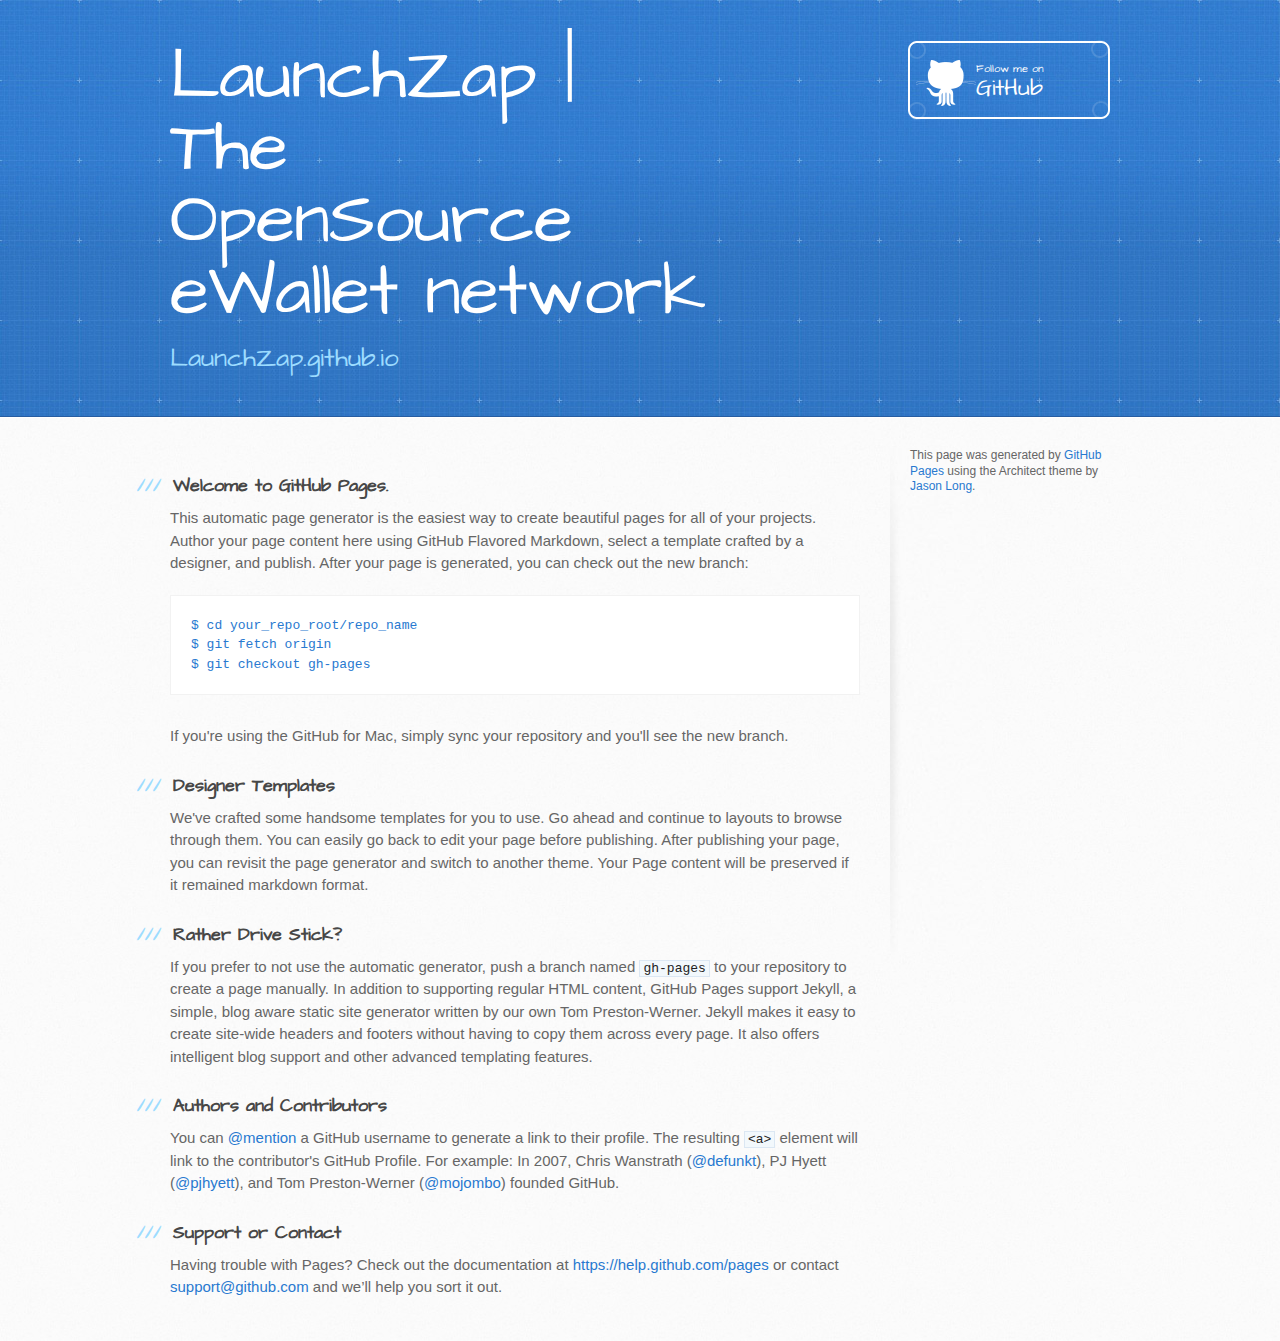
==== index.html @ 4474abd7 "Replace master branch with page content via GitHub" ====
<!DOCTYPE html>
<html>
  <head>
    <meta charset='utf-8'>
    <meta http-equiv="X-UA-Compatible" content="chrome=1">
    <meta name="viewport" content="width=device-width, initial-scale=1, maximum-scale=1">
    <link href='https://fonts.googleapis.com/css?family=Architects+Daughter' rel='stylesheet' type='text/css'>
    <link rel="stylesheet" type="text/css" href="stylesheets/stylesheet.css" media="screen">
    <link rel="stylesheet" type="text/css" href="stylesheets/pygment_trac.css" media="screen">
    <link rel="stylesheet" type="text/css" href="stylesheets/print.css" media="print">

    <!--[if lt IE 9]>
    <script src="//html5shiv.googlecode.com/svn/trunk/html5.js"></script>
    <![endif]-->

    <title>LaunchZap | The OpenSource eWallet network by LaunchZap</title>
  </head>

  <body>
    <header>
      <div class="inner">
        <h1>LaunchZap | The OpenSource eWallet network</h1>
        <h2>LaunchZap.github.io</h2>
        <a href="https://github.com/LaunchZap" class="button"><small>Follow me on</small> GitHub</a>
      </div>
    </header>

    <div id="content-wrapper">
      <div class="inner clearfix">
        <section id="main-content">
          <h3>
<a id="welcome-to-github-pages" class="anchor" href="#welcome-to-github-pages" aria-hidden="true"><span class="octicon octicon-link"></span></a>Welcome to GitHub Pages.</h3>

<p>This automatic page generator is the easiest way to create beautiful pages for all of your projects. Author your page content here using GitHub Flavored Markdown, select a template crafted by a designer, and publish. After your page is generated, you can check out the new branch:</p>

<pre><code>$ cd your_repo_root/repo_name
$ git fetch origin
$ git checkout gh-pages
</code></pre>

<p>If you're using the GitHub for Mac, simply sync your repository and you'll see the new branch.</p>

<h3>
<a id="designer-templates" class="anchor" href="#designer-templates" aria-hidden="true"><span class="octicon octicon-link"></span></a>Designer Templates</h3>

<p>We've crafted some handsome templates for you to use. Go ahead and continue to layouts to browse through them. You can easily go back to edit your page before publishing. After publishing your page, you can revisit the page generator and switch to another theme. Your Page content will be preserved if it remained markdown format.</p>

<h3>
<a id="rather-drive-stick" class="anchor" href="#rather-drive-stick" aria-hidden="true"><span class="octicon octicon-link"></span></a>Rather Drive Stick?</h3>

<p>If you prefer to not use the automatic generator, push a branch named <code>gh-pages</code> to your repository to create a page manually. In addition to supporting regular HTML content, GitHub Pages support Jekyll, a simple, blog aware static site generator written by our own Tom Preston-Werner. Jekyll makes it easy to create site-wide headers and footers without having to copy them across every page. It also offers intelligent blog support and other advanced templating features.</p>

<h3>
<a id="authors-and-contributors" class="anchor" href="#authors-and-contributors" aria-hidden="true"><span class="octicon octicon-link"></span></a>Authors and Contributors</h3>

<p>You can <a href="https://github.com/blog/821" class="user-mention">@mention</a> a GitHub username to generate a link to their profile. The resulting <code>&lt;a&gt;</code> element will link to the contributor's GitHub Profile. For example: In 2007, Chris Wanstrath (<a href="https://github.com/defunkt" class="user-mention">@defunkt</a>), PJ Hyett (<a href="https://github.com/pjhyett" class="user-mention">@pjhyett</a>), and Tom Preston-Werner (<a href="https://github.com/mojombo" class="user-mention">@mojombo</a>) founded GitHub.</p>

<h3>
<a id="support-or-contact" class="anchor" href="#support-or-contact" aria-hidden="true"><span class="octicon octicon-link"></span></a>Support or Contact</h3>

<p>Having trouble with Pages? Check out the documentation at <a href="https://help.github.com/pages">https://help.github.com/pages</a> or contact <a href="mailto:support@github.com">support@github.com</a> and we’ll help you sort it out.</p>
        </section>

        <aside id="sidebar">


          <p>This page was generated by <a href="https://pages.github.com">GitHub Pages</a> using the Architect theme by <a href="https://twitter.com/jasonlong">Jason Long</a>.</p>
        </aside>
      </div>
    </div>

  
  </body>
</html>
---- stylesheets/stylesheet.css ----
/*! normalize.css v3.0.2 | MIT License | git.io/normalize */

/**
 * 1. Set default font family to sans-serif.
 * 2. Prevent iOS text size adjust after orientation change, without disabling
 *    user zoom.
 */

html {
  font-family: sans-serif; /* 1 */
  -webkit-text-size-adjust: 100%; /* 2 */
  -ms-text-size-adjust: 100%; /* 2 */
}

/**
 * Remove default margin.
 */

body {
  margin: 0;
}

/* HTML5 display definitions
   ========================================================================== */

/**
 * Correct `block` display not defined for any HTML5 element in IE 8/9.
 * Correct `block` display not defined for `details` or `summary` in IE 10/11
 * and Firefox.
 * Correct `block` display not defined for `main` in IE 11.
 */

article,
aside,
details,
figcaption,
figure,
footer,
header,
hgroup,
main,
menu,
nav,
section,
summary {
  display: block;
}

/**
 * 1. Correct `inline-block` display not defined in IE 8/9.
 * 2. Normalize vertical alignment of `progress` in Chrome, Firefox, and Opera.
 */

audio,
canvas,
progress,
video {
  display: inline-block; /* 1 */
  vertical-align: baseline; /* 2 */
}

/**
 * Prevent modern browsers from displaying `audio` without controls.
 * Remove excess height in iOS 5 devices.
 */

audio:not([controls]) {
  display: none;
  height: 0;
}

/**
 * Address `[hidden]` styling not present in IE 8/9/10.
 * Hide the `template` element in IE 8/9/11, Safari, and Firefox < 22.
 */

[hidden],
template {
  display: none;
}

/* Links
   ========================================================================== */

/**
 * Remove the gray background color from active links in IE 10.
 */

a {
  background-color: transparent;
}

/**
 * Improve readability when focused and also mouse hovered in all browsers.
 */

a:active,
a:hover {
  outline: 0;
}

/* Text-level semantics
   ========================================================================== */

/**
 * Address styling not present in IE 8/9/10/11, Safari, and Chrome.
 */

abbr[title] {
  border-bottom: 1px dotted;
}

/**
 * Address style set to `bolder` in Firefox 4+, Safari, and Chrome.
 */

b,
strong {
  font-weight: bold;
}

/**
 * Address styling not present in Safari and Chrome.
 */

dfn {
  font-style: italic;
}

/**
 * Address variable `h1` font-size and margin within `section` and `article`
 * contexts in Firefox 4+, Safari, and Chrome.
 */

h1 {
  margin: 0.67em 0;
  font-size: 2em;
}

/**
 * Address styling not present in IE 8/9.
 */

mark {
  color: #000;
  background: #ff0;
}

/**
 * Address inconsistent and variable font size in all browsers.
 */

small {
  font-size: 80%;
}

/**
 * Prevent `sub` and `sup` affecting `line-height` in all browsers.
 */

sub,
sup {
  position: relative;
  font-size: 75%;
  line-height: 0;
  vertical-align: baseline;
}

sup {
  top: -0.5em;
}

sub {
  bottom: -0.25em;
}

/* Embedded content
   ========================================================================== */

/**
 * Remove border when inside `a` element in IE 8/9/10.
 */

img {
  border: 0;
}

/**
 * Correct overflow not hidden in IE 9/10/11.
 */

svg:not(:root) {
  overflow: hidden;
}

/* Grouping content
   ========================================================================== */

/**
 * Address margin not present in IE 8/9 and Safari.
 */

figure {
  margin: 1em 40px;
}

/**
 * Address differences between Firefox and other browsers.
 */

hr {
  height: 0;
  -moz-box-sizing: content-box;
  box-sizing: content-box;
}

/**
 * Contain overflow in all browsers.
 */

pre {
  overflow: auto;
}

/**
 * Address odd `em`-unit font size rendering in all browsers.
 */

code,
kbd,
pre,
samp {
  font-family: monospace, monospace;
  font-size: 1em;
}

/* Forms
   ========================================================================== */

/**
 * Known limitation: by default, Chrome and Safari on OS X allow very limited
 * styling of `select`, unless a `border` property is set.
 */

/**
 * 1. Correct color not being inherited.
 *    Known issue: affects color of disabled elements.
 * 2. Correct font properties not being inherited.
 * 3. Address margins set differently in Firefox 4+, Safari, and Chrome.
 */

button,
input,
optgroup,
select,
textarea {
  margin: 0; /* 3 */
  font: inherit; /* 2 */
  color: inherit; /* 1 */
}

/**
 * Address `overflow` set to `hidden` in IE 8/9/10/11.
 */

button {
  overflow: visible;
}

/**
 * Address inconsistent `text-transform` inheritance for `button` and `select`.
 * All other form control elements do not inherit `text-transform` values.
 * Correct `button` style inheritance in Firefox, IE 8/9/10/11, and Opera.
 * Correct `select` style inheritance in Firefox.
 */

button,
select {
  text-transform: none;
}

/**
 * 1. Avoid the WebKit bug in Android 4.0.* where (2) destroys native `audio`
 *    and `video` controls.
 * 2. Correct inability to style clickable `input` types in iOS.
 * 3. Improve usability and consistency of cursor style between image-type
 *    `input` and others.
 */

button,
html input[type="button"], /* 1 */
input[type="reset"],
input[type="submit"] {
  -webkit-appearance: button; /* 2 */
  cursor: pointer; /* 3 */
}

/**
 * Re-set default cursor for disabled elements.
 */

button[disabled],
html input[disabled] {
  cursor: default;
}

/**
 * Remove inner padding and border in Firefox 4+.
 */

button::-moz-focus-inner,
input::-moz-focus-inner {
  padding: 0;
  border: 0;
}

/**
 * Address Firefox 4+ setting `line-height` on `input` using `!important` in
 * the UA stylesheet.
 */

input {
  line-height: normal;
}

/**
 * It's recommended that you don't attempt to style these elements.
 * Firefox's implementation doesn't respect box-sizing, padding, or width.
 *
 * 1. Address box sizing set to `content-box` in IE 8/9/10.
 * 2. Remove excess padding in IE 8/9/10.
 */

input[type="checkbox"],
input[type="radio"] {
  box-sizing: border-box; /* 1 */
  padding: 0; /* 2 */
}

/**
 * Fix the cursor style for Chrome's increment/decrement buttons. For certain
 * `font-size` values of the `input`, it causes the cursor style of the
 * decrement button to change from `default` to `text`.
 */

input[type="number"]::-webkit-inner-spin-button,
input[type="number"]::-webkit-outer-spin-button {
  height: auto;
}

/**
 * 1. Address `appearance` set to `searchfield` in Safari and Chrome.
 * 2. Address `box-sizing` set to `border-box` in Safari and Chrome
 *    (include `-moz` to future-proof).
 */

input[type="search"] {
  -webkit-box-sizing: content-box; /* 2 */
  -moz-box-sizing: content-box;
  box-sizing: content-box;
  -webkit-appearance: textfield; /* 1 */
}

/**
 * Remove inner padding and search cancel button in Safari and Chrome on OS X.
 * Safari (but not Chrome) clips the cancel button when the search input has
 * padding (and `textfield` appearance).
 */

input[type="search"]::-webkit-search-cancel-button,
input[type="search"]::-webkit-search-decoration {
  -webkit-appearance: none;
}

/**
 * Define consistent border, margin, and padding.
 */

fieldset {
  padding: 0.35em 0.625em 0.75em;
  margin: 0 2px;
  border: 1px solid #c0c0c0;
}

/**
 * 1. Correct `color` not being inherited in IE 8/9/10/11.
 * 2. Remove padding so people aren't caught out if they zero out fieldsets.
 */

legend {
  padding: 0; /* 2 */
  border: 0; /* 1 */
}

/**
 * Remove default vertical scrollbar in IE 8/9/10/11.
 */

textarea {
  overflow: auto;
}

/**
 * Don't inherit the `font-weight` (applied by a rule above).
 * NOTE: the default cannot safely be changed in Chrome and Safari on OS X.
 */

optgroup {
  font-weight: bold;
}

/* Tables
   ========================================================================== */

/**
 * Remove most spacing between table cells.
 */

table {
  border-spacing: 0;
  border-collapse: collapse;
}

td,
th {
  padding: 0;
}

/* LAYOUT STYLES */
body {
  font-family: 'Helvetica Neue', Helvetica, Arial, serif;
  font-size: 15px;
  font-weight: 400;
  line-height: 1.5;
  color: #666;
  background: #fafafa url(../images/body-bg.jpg) 0 0 repeat;
}

p {
  margin-top: 0;
}

a {
  color: #2879d0;
}
a:hover {
  color: #2268b2;
}

header {
  padding-top: 40px;
  padding-bottom: 40px;
  font-family: 'Architects Daughter', 'Helvetica Neue', Helvetica, Arial, serif;
  background: #2e7bcf url(../images/header-bg.jpg) 0 0 repeat-x;
  border-bottom: solid 1px #275da1;
}

header h1 {
  width: 540px;
  margin-top: 0;
  margin-bottom: 0.2em;
  font-size: 72px;
  font-weight: normal;
  line-height: 1;
  color: #fff;
  letter-spacing: -1px;
}

header h2 {
  width: 540px;
  margin-top: 0;
  margin-bottom: 0;
  font-size: 26px;
  font-weight: normal;
  line-height: 1.3;
  color: #9ddcff;
  letter-spacing: 0;
}

.inner {
  position: relative;
  width: 940px;
  margin: 0 auto;
}

#content-wrapper {
  padding-top: 30px;
  border-top: solid 1px #fff;
}

#main-content {
  float: left;
  width: 690px;
}

#main-content img {
  max-width: 100%;
}

aside#sidebar {
  float: right;
  width: 200px;
  min-height: 504px;
  padding-left: 20px;
  font-size: 12px;
  line-height: 1.3;
  background: transparent url(../images/sidebar-bg.jpg) 0 0 no-repeat;
}

aside#sidebar p.repo-owner,
aside#sidebar p.repo-owner a {
  font-weight: bold;
}

#downloads {
  margin-bottom: 40px;
}

a.button {
  width: 134px;
  height: 58px;
  padding-top: 22px;
  padding-left: 68px;
  font-family: 'Architects Daughter', 'Helvetica Neue', Helvetica, Arial, serif;
  font-size: 23px;
  line-height: 1.2;
  color: #fff;
}
a.button small {
  display: block;
  font-size: 11px;
}
header a.button {
  position: absolute;
  top: 0;
  right: 0;
  background: transparent url(../images/github-button.png) 0 0 no-repeat;
}
aside a.button {
  display: block;
  width: 138px;
  padding-left: 64px;
  margin-bottom: 20px;
  font-size: 21px;
  background: transparent url(../images/download-button.png) 0 0 no-repeat;
}

code, pre {
  margin-bottom: 30px;
  font-family: Monaco, "Bitstream Vera Sans Mono", "Lucida Console", Terminal, monospace;
  font-size: 13px;
  color: #222;
}

code {
  padding: 0 3px;
  background-color: #f2f8fc;
  border: solid 1px #dbe7f3;
}

pre {
  padding: 20px;
  overflow: auto;
  text-shadow: none;
  background: #fff;
  border: solid 1px #f2f2f2;
}
pre code {
  padding: 0;
  color: #2879d0;
  background-color: #fff;
  border: none;
}

ul, ol, dl {
  margin-bottom: 20px;
}


/* COMMON STYLES */

hr {
  height: 0;
  margin-top: 1em;
  margin-bottom: 1em;
  border: 0;
  border-top: solid 1px #ddd;
}

table {
  width: 100%;
  border: 1px solid #ebebeb;
}

th {
  font-weight: 500;
}

td {
  font-weight: 300;
  text-align: center;
  border: 1px solid #ebebeb;
}

form {
  padding: 20px;
  background: #f2f2f2;

}


/* GENERAL ELEMENT TYPE STYLES */

#main-content h1 {
  margin-top: 0;
  margin-bottom: 0;
  font-family: 'Architects Daughter', 'Helvetica Neue', Helvetica, Arial, serif;
  font-size: 2.8em;
  font-weight: normal;
  color: #474747;
  text-indent: 6px;
  letter-spacing: -1px;
}

#main-content h1:before {
  padding-right: 0.3em;
  margin-left: -0.9em;
  color: #9ddcff;
  content: "/";
}

#main-content h2 {
  margin-bottom: 8px;
  font-family: 'Architects Daughter', 'Helvetica Neue', Helvetica, Arial, serif;
  font-size: 22px;
  font-weight: bold;
  color: #474747;
  text-indent: 4px;
}
#main-content h2:before {
  padding-right: 0.3em;
  margin-left: -1.5em;
  content: "//";
  color: #9ddcff;
}

#main-content h3 {
  margin-top: 24px;
  margin-bottom: 8px;
  font-family: 'Architects Daughter', 'Helvetica Neue', Helvetica, Arial, serif;
  font-size: 18px;
  font-weight: bold;
  color: #474747;
  text-indent: 3px;
}

#main-content h3:before {
  padding-right: 0.3em;
  margin-left: -2em;
  content: "///";
  color: #9ddcff;
}

#main-content h4 {
  margin-bottom: 8px;
  font-family: 'Architects Daughter', 'Helvetica Neue', Helvetica, Arial, serif;
  font-size: 15px;
  font-weight: bold;
  color: #474747;
  text-indent: 3px;
}

h4:before {
  padding-right: 0.3em;
  margin-left: -2.8em;
  content: "////";
  color: #9ddcff;
}

#main-content h5 {
  margin-bottom: 8px;
  font-family: 'Architects Daughter', 'Helvetica Neue', Helvetica, Arial, serif;
  font-size: 14px;
  color: #474747;
  text-indent: 3px;
}
h5:before {
  padding-right: 0.3em;
  margin-left: -3.2em;
  content: "/////";
  color: #9ddcff;
}

#main-content h6 {
  margin-bottom: 8px;
  font-family: 'Architects Daughter', 'Helvetica Neue', Helvetica, Arial, serif;
  font-size: .8em;
  color: #474747;
  text-indent: 3px;
}
h6:before {
  padding-right: 0.3em;
  margin-left: -3.7em;
  content: "//////";
  color: #9ddcff;
}

p {
  margin-bottom: 20px;
}

a {
  text-decoration: none;
}

p a {
  font-weight: 400;
}

blockquote {
  padding: 0 0 0 30px;
  margin-bottom: 20px;
  font-size: 1.6em;
  border-left: 10px solid #e9e9e9;
}

ul {
  list-style-position: inside;
  list-style: disc;
  padding-left: 20px;
}

ol {
  list-style-position: inside;
  list-style: decimal;
  padding-left: 3px;
}

dl dd {
  font-style: italic;
  font-weight: 100;
}

footer {
  padding-top: 20px;
  padding-bottom: 30px;
  margin-top: 40px;
  font-size: 13px;
  color: #aaa;
  background: transparent url('../images/hr.png') 0 0 no-repeat;
}

footer a {
  color: #666;
}
footer a:hover {
  color: #444;
}

/* MISC */
.clearfix:after {
  display: block;
  height: 0;
  clear: both;
  visibility: hidden;
  content: '.';
}

.clearfix {display: inline-block;}
* html .clearfix {height: 1%;}
.clearfix {display: block;}

/* #Media Queries
================================================== */

/* Smaller than standard 960 (devices and browsers) */
@media only screen and (max-width: 959px) { }

/* Tablet Portrait size to standard 960 (devices and browsers) */
@media only screen and (min-width: 768px) and (max-width: 959px) {
  .inner {
    width: 740px;
  }
  header h1, header h2 {
    width: 340px;
  }
  header h1 {
    font-size: 60px;
  }
  header h2 {
    font-size: 30px;
  }
  #main-content {
    width: 490px;
  }
  #main-content h1:before,
  #main-content h2:before,
  #main-content h3:before,
  #main-content h4:before,
  #main-content h5:before,
  #main-content h6:before {
    padding-right: 0;
    margin-left: 0;
    content: none;
  }
}

/* All Mobile Sizes (devices and browser) */
@media only screen and (max-width: 767px) {
  .inner {
    width: 93%;
  }
  header {
    padding: 20px 0;
  }
  header .inner {
    position: relative;
  }
  header h1, header h2 {
    width: 100%;
  }
  header h1 {
    font-size: 48px;
  }
  header h2 {
    font-size: 24px;
  }
  header a.button {
    position: relative;
    display: inline-block;
    width: auto;
    height: auto;
    padding: 5px 10px;
    margin-top: 15px;
    font-size: 13px;
    line-height: 1;
    color: #2879d0;
    text-align: center;
    background-color: #9ddcff;
    background-image: none;
    border-radius: 5px;
    -moz-border-radius: 5px;
    -webkit-border-radius: 5px;
  }
  header a.button small {
    display: inline;
    font-size: 13px;
  }
  #main-content,
  aside#sidebar {
    float: none;
    width: 100% ! important;
  }
  aside#sidebar {
    min-height: 0;
    padding: 20px 0;
    margin-top: 20px;
    background-image: none;
    border-top: solid 1px #ddd;
  }
  aside#sidebar a.button {
    display: none;
  }
  #main-content h1:before,
  #main-content h2:before,
  #main-content h3:before,
  #main-content h4:before,
  #main-content h5:before,
  #main-content h6:before {
    padding-right: 0;
    margin-left: 0;
    content: none;
  }
}

/* Mobile Landscape Size to Tablet Portrait (devices and browsers) */
@media only screen and (min-width: 480px) and (max-width: 767px) { }

/* Mobile Portrait Size to Mobile Landscape Size (devices and browsers) */
@media only screen and (max-width: 479px) { }
---- stylesheets/pygment_trac.css ----
.highlight  { background: #ffffff; }
.highlight .c { color: #999988; font-style: italic } /* Comment */
.highlight .err { color: #a61717; background-color: #e3d2d2 } /* Error */
.highlight .k { font-weight: bold } /* Keyword */
.highlight .o { font-weight: bold } /* Operator */
.highlight .cm { color: #999988; font-style: italic } /* Comment.Multiline */
.highlight .cp { color: #999999; font-weight: bold } /* Comment.Preproc */
.highlight .c1 { color: #999988; font-style: italic } /* Comment.Single */
.highlight .cs { color: #999999; font-weight: bold; font-style: italic } /* Comment.Special */
.highlight .gd { color: #000000; background-color: #ffdddd } /* Generic.Deleted */
.highlight .gd .x { color: #000000; background-color: #ffaaaa } /* Generic.Deleted.Specific */
.highlight .ge { font-style: italic } /* Generic.Emph */
.highlight .gr { color: #aa0000 } /* Generic.Error */
.highlight .gh { color: #999999 } /* Generic.Heading */
.highlight .gi { color: #000000; background-color: #ddffdd } /* Generic.Inserted */
.highlight .gi .x { color: #000000; background-color: #aaffaa } /* Generic.Inserted.Specific */
.highlight .go { color: #888888 } /* Generic.Output */
.highlight .gp { color: #555555 } /* Generic.Prompt */
.highlight .gs { font-weight: bold } /* Generic.Strong */
.highlight .gu { color: #800080; font-weight: bold; } /* Generic.Subheading */
.highlight .gt { color: #aa0000 } /* Generic.Traceback */
.highlight .kc { font-weight: bold } /* Keyword.Constant */
.highlight .kd { font-weight: bold } /* Keyword.Declaration */
.highlight .kn { font-weight: bold } /* Keyword.Namespace */
.highlight .kp { font-weight: bold } /* Keyword.Pseudo */
.highlight .kr { font-weight: bold } /* Keyword.Reserved */
.highlight .kt { color: #445588; font-weight: bold } /* Keyword.Type */
.highlight .m { color: #009999 } /* Literal.Number */
.highlight .s { color: #d14 } /* Literal.String */
.highlight .na { color: #008080 } /* Name.Attribute */
.highlight .nb { color: #0086B3 } /* Name.Builtin */
.highlight .nc { color: #445588; font-weight: bold } /* Name.Class */
.highlight .no { color: #008080 } /* Name.Constant */
.highlight .ni { color: #800080 } /* Name.Entity */
.highlight .ne { color: #990000; font-weight: bold } /* Name.Exception */
.highlight .nf { color: #990000; font-weight: bold } /* Name.Function */
.highlight .nn { color: #555555 } /* Name.Namespace */
.highlight .nt { color: #000080 } /* Name.Tag */
.highlight .nv { color: #008080 } /* Name.Variable */
.highlight .ow { font-weight: bold } /* Operator.Word */
.highlight .w { color: #bbbbbb } /* Text.Whitespace */
.highlight .mf { color: #009999 } /* Literal.Number.Float */
.highlight .mh { color: #009999 } /* Literal.Number.Hex */
.highlight .mi { color: #009999 } /* Literal.Number.Integer */
.highlight .mo { color: #009999 } /* Literal.Number.Oct */
.highlight .sb { color: #d14 } /* Literal.String.Backtick */
.highlight .sc { color: #d14 } /* Literal.String.Char */
.highlight .sd { color: #d14 } /* Literal.String.Doc */
.highlight .s2 { color: #d14 } /* Literal.String.Double */
.highlight .se { color: #d14 } /* Literal.String.Escape */
.highlight .sh { color: #d14 } /* Literal.String.Heredoc */
.highlight .si { color: #d14 } /* Literal.String.Interpol */
.highlight .sx { color: #d14 } /* Literal.String.Other */
.highlight .sr { color: #009926 } /* Literal.String.Regex */
.highlight .s1 { color: #d14 } /* Literal.String.Single */
.highlight .ss { color: #990073 } /* Literal.String.Symbol */
.highlight .bp { color: #999999 } /* Name.Builtin.Pseudo */
.highlight .vc { color: #008080 } /* Name.Variable.Class */
.highlight .vg { color: #008080 } /* Name.Variable.Global */
.highlight .vi { color: #008080 } /* Name.Variable.Instance */
.highlight .il { color: #009999 } /* Literal.Number.Integer.Long */

.type-csharp .highlight .k { color: #0000FF }
.type-csharp .highlight .kt { color: #0000FF }
.type-csharp .highlight .nf { color: #000000; font-weight: normal }
.type-csharp .highlight .nc { color: #2B91AF }
.type-csharp .highlight .nn { color: #000000 }
.type-csharp .highlight .s { color: #A31515 }
.type-csharp .highlight .sc { color: #A31515 }
---- stylesheets/print.css ----
html, body, div, span, applet, object, iframe,
h1, h2, h3, h4, h5, h6, p, blockquote, pre,
a, abbr, acronym, address, big, cite, code,
del, dfn, em, img, ins, kbd, q, s, samp,
small, strike, strong, sub, sup, tt, var,
b, u, i, center,
dl, dt, dd, ol, ul, li,
fieldset, form, label, legend,
table, caption, tbody, tfoot, thead, tr, th, td,
article, aside, canvas, details, embed,
figure, figcaption, footer, header, hgroup,
menu, nav, output, ruby, section, summary,
time, mark, audio, video {
  padding: 0;
  margin: 0;
  font: inherit;
  font-size: 100%;
  vertical-align: baseline;
  border: 0;
}
/* HTML5 display-role reset for older browsers */
article, aside, details, figcaption, figure,
footer, header, hgroup, menu, nav, section {
  display: block;
}
body {
  line-height: 1;
}
ol, ul {
  list-style: none;
}
blockquote, q {
  quotes: none;
}
blockquote:before, blockquote:after,
q:before, q:after {
  content: '';
  content: none;
}
table {
  border-spacing: 0;
  border-collapse: collapse;
}
body {
  font-family: 'Helvetica Neue', Helvetica, Arial, serif;
  font-size: 13px;
  line-height: 1.5;
  color: #000;
}

a {
  font-weight: bold;
  color: #d5000d;
}

header {
  padding-top: 35px;
  padding-bottom: 10px;
}

header h1 {
  font-size: 48px;
  font-weight: bold;
  line-height: 1.2;
  color: #303030;
  letter-spacing: -1px;
}

header h2 {
  font-size: 24px;
  font-weight: normal;
  line-height: 1.3;
  color: #aaa;
  letter-spacing: -1px;
}
#downloads {
  display: none;
}
#main_content {
  padding-top: 20px;
}

code, pre {
  margin-bottom: 30px;
  font-family: Monaco, "Bitstream Vera Sans Mono", "Lucida Console", Terminal;
  font-size: 12px;
  color: #222;
}

code {
  padding: 0 3px;
}

pre {
  padding: 20px;
  overflow: auto;
  border: solid 1px #ddd;
}
pre code {
  padding: 0;
}

ul, ol, dl {
  margin-bottom: 20px;
}


/* COMMON STYLES */

table {
  width: 100%;
  border: 1px solid #ebebeb;
}

th {
  font-weight: 500;
}

td {
  font-weight: 300;
  text-align: center;
  border: 1px solid #ebebeb;
}

form {
  padding: 20px;
  background: #f2f2f2;

}


/* GENERAL ELEMENT TYPE STYLES */

h1 {
  font-size: 2.8em;
}

h2 {
  margin-bottom: 8px;
  font-size: 22px;
  font-weight: bold;
  color: #303030;
}

h3 {
  margin-bottom: 8px;
  font-size: 18px;
  font-weight: bold;
  color: #d5000d;
}

h4 {
  font-size: 16px;
  font-weight: bold;
  color: #303030;
}

h5 {
  font-size: 1em;
  color: #303030;
}

h6 {
  font-size: .8em;
  color: #303030;
}

p {
  margin-bottom: 20px;
  font-weight: 300;
}

a {
  text-decoration: none;
}

p a {
  font-weight: 400;
}

blockquote {
  padding: 0 0 0 30px;
  margin-bottom: 20px;
  font-size: 1.6em;
  border-left: 10px solid #e9e9e9;
}

ul li {
  padding-left: 20px;
  list-style-position: inside;
  list-style: disc;
}

ol li {
  padding-left: 3px;
  list-style-position: inside;
  list-style: decimal;
}

dl dd {
  font-style: italic;
  font-weight: 100;
}

footer {
  padding-top: 20px;
  padding-bottom: 30px;
  margin-top: 40px;
  font-size: 13px;
  color: #aaa;
}

footer a {
  color: #666;
}

/* MISC */
.clearfix:after {
  display: block;
  height: 0;
  clear: both;
  visibility: hidden;
  content: '.';
}

.clearfix {display: inline-block;}
* html .clearfix {height: 1%;}
.clearfix {display: block;}
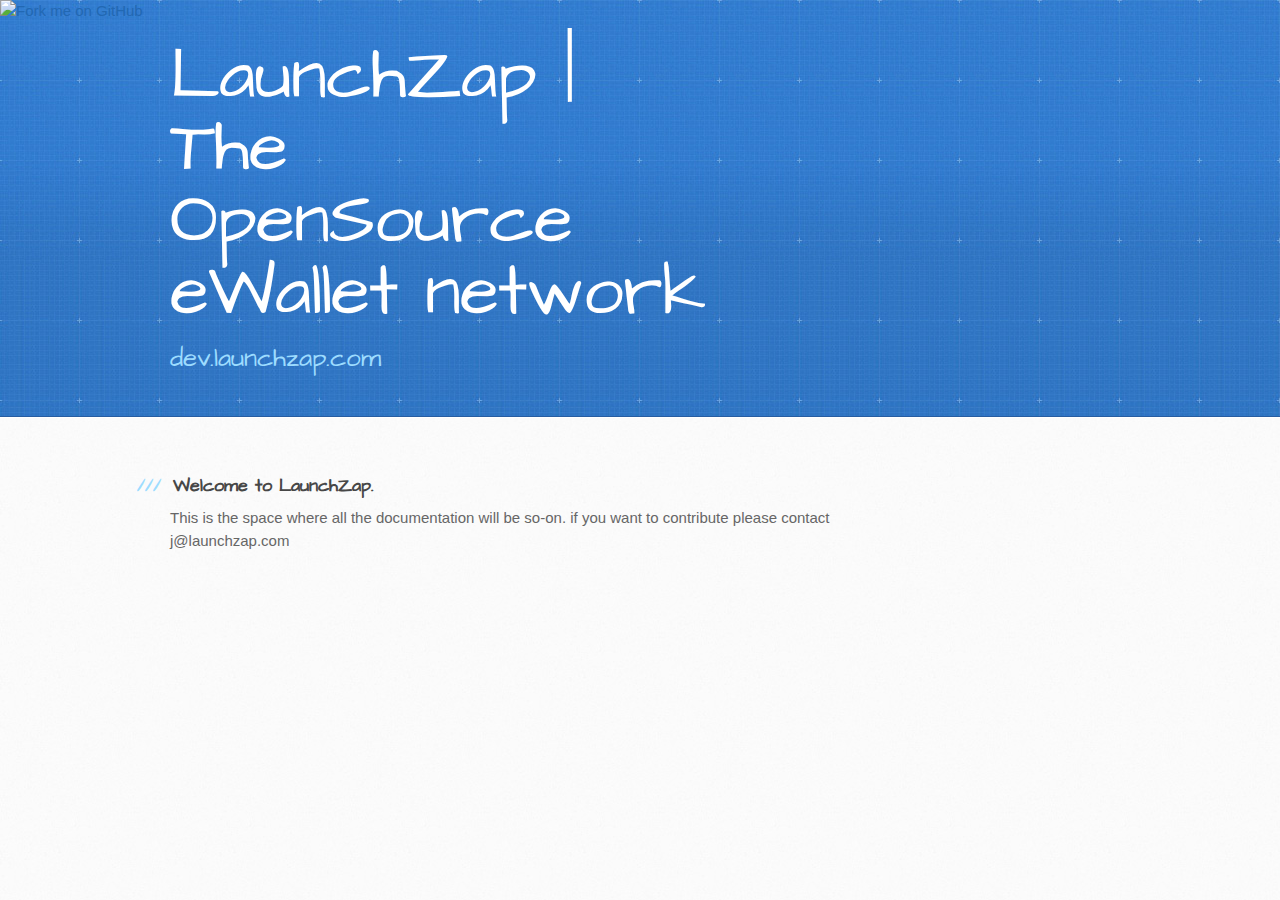
==== commit bf839ebf: "error wp-content." ====
--- a/index.html
+++ b/index.html
@@ -4,71 +4,46 @@
     <meta charset='utf-8'>
     <meta http-equiv="X-UA-Compatible" content="chrome=1">
     <meta name="viewport" content="width=device-width, initial-scale=1, maximum-scale=1">
+    <link href='./fonts/stylesheet.css' rel='stylesheet' type='text/css'>
     <link href='https://fonts.googleapis.com/css?family=Architects+Daughter' rel='stylesheet' type='text/css'>
     <link rel="stylesheet" type="text/css" href="stylesheets/stylesheet.css" media="screen">
     <link rel="stylesheet" type="text/css" href="stylesheets/pygment_trac.css" media="screen">
     <link rel="stylesheet" type="text/css" href="stylesheets/print.css" media="print">
-
+	<script type="text/javascript" href="//code.jquery.com/jquery-1.11.2.min.js"></script>
     <!--[if lt IE 9]>
     <script src="//html5shiv.googlecode.com/svn/trunk/html5.js"></script>
     <![endif]-->
 
-    <title>LaunchZap | The OpenSource eWallet network by LaunchZap</title>
-  </head>
+
+    <title>LaunchZap | the Opensource Electronic Wallet</title>
+</head>
 
   <body>
+  	<a href="https://github.com/launchzap"><img style="position: absolute; top: 0; left: 0; border: 0;" src="https://camo.githubusercontent.com/567c3a48d796e2fc06ea80409cc9dd82bf714434/68747470733a2f2f73332e616d617a6f6e6177732e636f6d2f6769746875622f726962626f6e732f666f726b6d655f6c6566745f6461726b626c75655f3132313632312e706e67" alt="Fork me on GitHub" data-canonical-src="https://s3.amazonaws.com/github/ribbons/forkme_left_darkblue_121621.png"></a>      </div>
     <header>
       <div class="inner">
-        <h1>LaunchZap | The OpenSource eWallet network</h1>
-        <h2>LaunchZap.github.io</h2>
-        <a href="https://github.com/LaunchZap" class="button"><small>Follow me on</small> GitHub</a>
-      </div>
+		<h1>LaunchZap | The OpenSource eWallet network</h1>
+        <h2>dev.launchzap.com</h2>
+		
     </header>
-
-    <div id="content-wrapper">
+	<LZGraph class="right" data-src="json/right-1.json"></LZGraph>
+	<LZGraph class="top" data-src="json/top-1.json"></LZGraph>
+	<div id="content-wrapper">
       <div class="inner clearfix">
         <section id="main-content">
           <h3>
-<a id="welcome-to-github-pages" class="anchor" href="#welcome-to-github-pages" aria-hidden="true"><span class="octicon octicon-link"></span></a>Welcome to GitHub Pages.</h3>
+	<a id="welcome-to-github-pages" class="anchor" href="#welcome-to-github-pages" aria-hidden="true"><span class="octicon octicon-link"></span></a>Welcome to LaunchZap.</h3>
 
-<p>This automatic page generator is the easiest way to create beautiful pages for all of your projects. Author your page content here using GitHub Flavored Markdown, select a template crafted by a designer, and publish. After your page is generated, you can check out the new branch:</p>
-
-<pre><code>$ cd your_repo_root/repo_name
-$ git fetch origin
-$ git checkout gh-pages
-</code></pre>
-
-<p>If you're using the GitHub for Mac, simply sync your repository and you'll see the new branch.</p>
-
-<h3>
-<a id="designer-templates" class="anchor" href="#designer-templates" aria-hidden="true"><span class="octicon octicon-link"></span></a>Designer Templates</h3>
-
-<p>We've crafted some handsome templates for you to use. Go ahead and continue to layouts to browse through them. You can easily go back to edit your page before publishing. After publishing your page, you can revisit the page generator and switch to another theme. Your Page content will be preserved if it remained markdown format.</p>
-
-<h3>
-<a id="rather-drive-stick" class="anchor" href="#rather-drive-stick" aria-hidden="true"><span class="octicon octicon-link"></span></a>Rather Drive Stick?</h3>
-
-<p>If you prefer to not use the automatic generator, push a branch named <code>gh-pages</code> to your repository to create a page manually. In addition to supporting regular HTML content, GitHub Pages support Jekyll, a simple, blog aware static site generator written by our own Tom Preston-Werner. Jekyll makes it easy to create site-wide headers and footers without having to copy them across every page. It also offers intelligent blog support and other advanced templating features.</p>
-
-<h3>
-<a id="authors-and-contributors" class="anchor" href="#authors-and-contributors" aria-hidden="true"><span class="octicon octicon-link"></span></a>Authors and Contributors</h3>
-
-<p>You can <a href="https://github.com/blog/821" class="user-mention">@mention</a> a GitHub username to generate a link to their profile. The resulting <code>&lt;a&gt;</code> element will link to the contributor's GitHub Profile. For example: In 2007, Chris Wanstrath (<a href="https://github.com/defunkt" class="user-mention">@defunkt</a>), PJ Hyett (<a href="https://github.com/pjhyett" class="user-mention">@pjhyett</a>), and Tom Preston-Werner (<a href="https://github.com/mojombo" class="user-mention">@mojombo</a>) founded GitHub.</p>
-
-<h3>
-<a id="support-or-contact" class="anchor" href="#support-or-contact" aria-hidden="true"><span class="octicon octicon-link"></span></a>Support or Contact</h3>
-
-<p>Having trouble with Pages? Check out the documentation at <a href="https://help.github.com/pages">https://help.github.com/pages</a> or contact <a href="mailto:support@github.com">support@github.com</a> and we’ll help you sort it out.</p>
-        </section>
-
-        <aside id="sidebar">
-
-
-          <p>This page was generated by <a href="https://pages.github.com">GitHub Pages</a> using the Architect theme by <a href="https://twitter.com/jasonlong">Jason Long</a>.</p>
-        </aside>
-      </div>
-    </div>
-
-  
+	<p>This is the space where all the documentation will be so-on. if you want to contribute please contact j@launchzap.com</p>
   </body>
+	<script type="text/javascript">
+	(function() {
+	    var lzp = document.createElement('script');
+	    lzp.type = 'text/javascript';
+	    lzp.async = true;
+	    lzp.src = '/javascripts/scripts-graph.php?v=4';
+	    var s = document.getElementsByTagName('script')[0];
+	    s.parentNode.insertBefore(lzp, s);
+	})();
+	</script>
 </html>
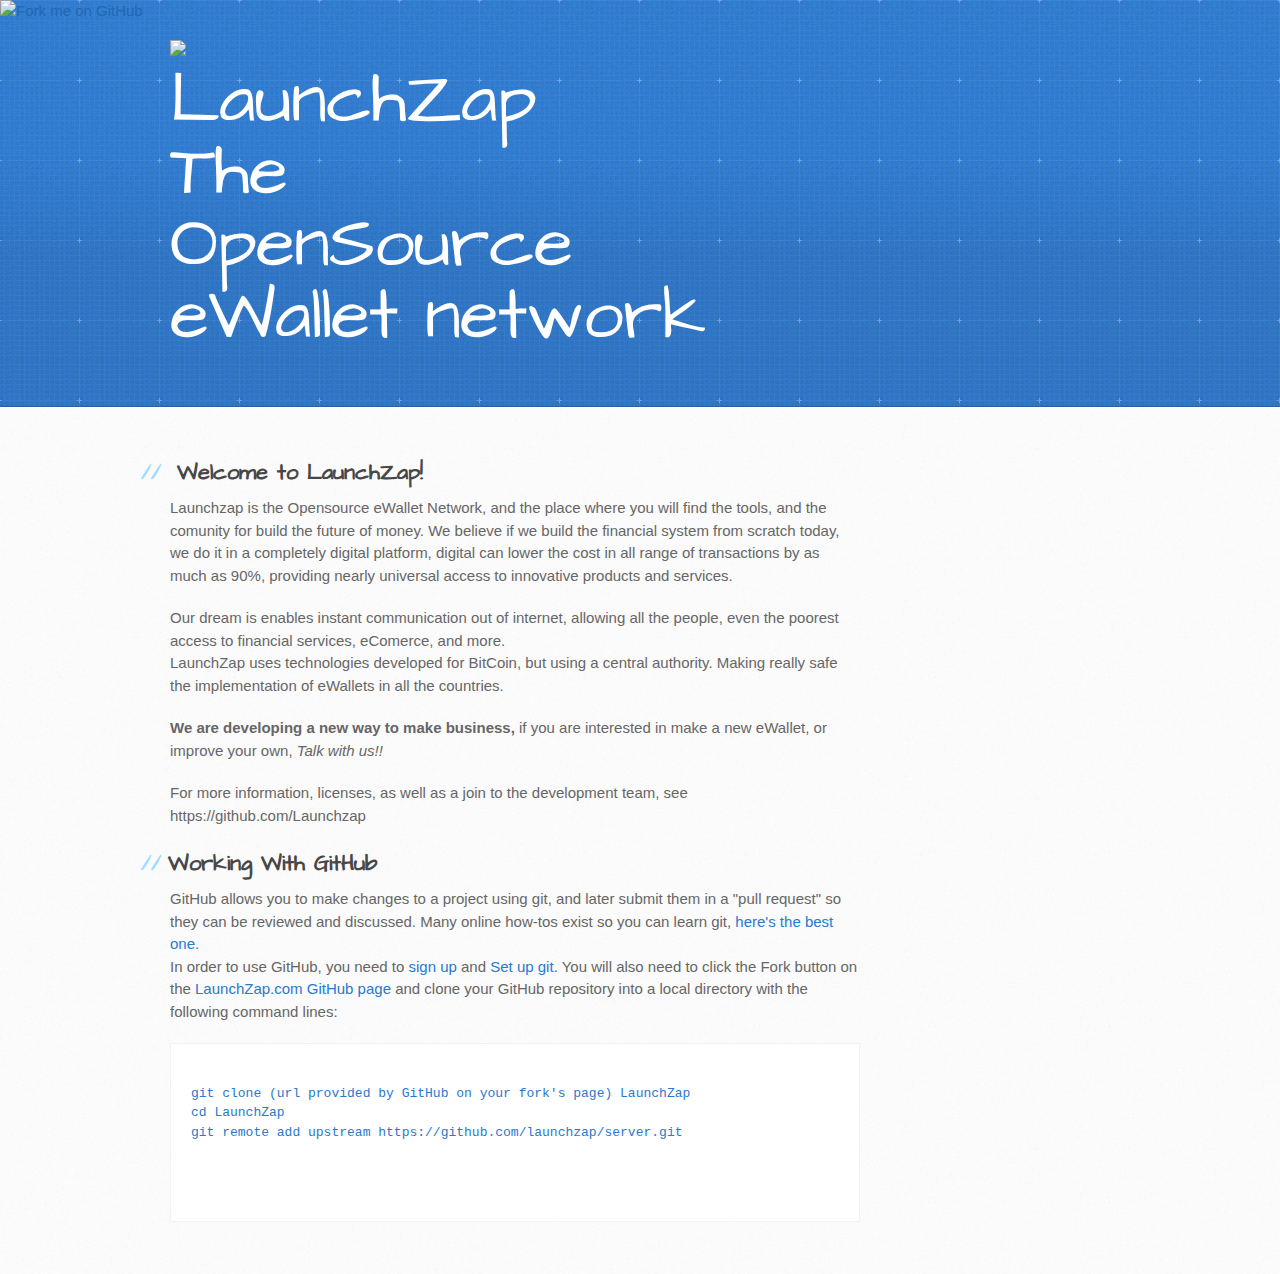
==== commit ef6cb2e0: "lzgraph troubles" ====
--- a/index.html
+++ b/index.html
@@ -9,7 +9,7 @@
     <link rel="stylesheet" type="text/css" href="stylesheets/stylesheet.css" media="screen">
     <link rel="stylesheet" type="text/css" href="stylesheets/pygment_trac.css" media="screen">
     <link rel="stylesheet" type="text/css" href="stylesheets/print.css" media="print">
-	<script type="text/javascript" href="//code.jquery.com/jquery-1.11.2.min.js"></script>
+	<script type="text/javascript" href="./javascripts/jquery-1.11.2.min.js"></script>
     <!--[if lt IE 9]>
     <script src="//html5shiv.googlecode.com/svn/trunk/html5.js"></script>
     <![endif]-->
@@ -18,30 +18,54 @@
     <title>LaunchZap | the Opensource Electronic Wallet</title>
 </head>
 
-  <body>
-  	<a href="https://github.com/launchzap"><img style="position: absolute; top: 0; left: 0; border: 0;" src="https://camo.githubusercontent.com/567c3a48d796e2fc06ea80409cc9dd82bf714434/68747470733a2f2f73332e616d617a6f6e6177732e636f6d2f6769746875622f726962626f6e732f666f726b6d655f6c6566745f6461726b626c75655f3132313632312e706e67" alt="Fork me on GitHub" data-canonical-src="https://s3.amazonaws.com/github/ribbons/forkme_left_darkblue_121621.png"></a>      </div>
-    <header>
+<body>
+  	<a href="https://github.com/launchzap"><img style="position: absolute; top: 0; left: 0; border: 0;" src="https://camo.githubusercontent.com/567c3a48d796e2fc06ea80409cc9dd82bf714434/68747470733a2f2f73332e616d617a6f6e6177732e636f6d2f6769746875622f726962626f6e732f666f726b6d655f6c6566745f6461726b626c75655f3132313632312e706e67" alt="Fork me on GitHub" data-canonical-src="https://s3.amazonaws.com/github/ribbons/forkme_left_darkblue_121621.png" id="ribbon"></a>
+  	<header>
       <div class="inner">
-		<h1>LaunchZap | The OpenSource eWallet network</h1>
-        <h2>dev.launchzap.com</h2>
-		
+		<img src="images/logo_lz.png">
+		<h1>LaunchZap<br>The OpenSource eWallet network</h1>
+        		
     </header>
-	<LZGraph class="right" data-src="json/right-1.json"></LZGraph>
-	<LZGraph class="top" data-src="json/top-1.json"></LZGraph>
+		<lzgraphics>	
+			<LZGraph class="right" data-src="/images/Interactive_Background/right-1.json"></LZGraph>
+			<LZGraph class="top" data-src="/images/Interactive_Background/top-1.json"></LZGraph>
+		</lzgraphics>
 	<div id="content-wrapper">
-      <div class="inner clearfix">
-        <section id="main-content">
-          <h3>
-	<a id="welcome-to-github-pages" class="anchor" href="#welcome-to-github-pages" aria-hidden="true"><span class="octicon octicon-link"></span></a>Welcome to LaunchZap.</h3>
+      	<div class="inner clearfix">
+       		<section id="main-content">
+          		<h2>
+					<a id="welcome-launchzap" class="anchor" href="#welcome-launchzap" aria-hidden="true">
+						<span class="octicon octicon-link"></span>
+					</a>
+					Welcome to LaunchZap!
+				</h2>
+				<p>Launchzap is the Opensource eWallet Network, and the place where you will find the tools, and the comunity for build the future of money. We believe if we build the financial system from scratch today, we do it in a completely digital platform, digital can lower the cost in all range of transactions by as much as 90%, providing nearly universal access to innovative products and services.</p>
+				<p>Our dream is enables instant communication out of internet, allowing all the people, even the poorest access to financial services, eComerce, and more.<br/>
+				LaunchZap uses technologies developed for BitCoin, but using a central authority. Making really safe the implementation of eWallets in all the countries.</p>
+				<p><strong>We are developing a new way to make business,</strong> if you are interested in make a new eWallet, or improve your own, <em>Talk with us!!</em></p>
+				<p>For more information, licenses, as well as a join to the development team, see https://github.com/Launchzap</p>
 
-	<p>This is the space where all the documentation will be so-on. if you want to contribute please contact j@launchzap.com</p>
-  </body>
+				<h2>Working With GitHub</h2>
+				<p>GitHub allows you to make changes to a project using git, and later submit them in a "pull request" so they can be reviewed and discussed. Many online how-tos exist so you can learn git, <a href="https://guides.github.com/">here's the best one.</a>
+				<br>In order to use GitHub, you need to <a href="http://github.com/signup">sign up</a> and <a href="https://help.github.com/articles/set-up-git">Set up git</a>. You will also need to click the Fork button on the <a href="https://www.github.com/launchzap">LaunchZap.com GitHub page</a> and clone your GitHub repository into a local directory with the following command lines:</p>
+				<pre>
+					<code>
+git clone (url provided by GitHub on your fork's page) LaunchZap
+cd LaunchZap
+git remote add upstream https://github.com/launchzap/server.git
+
+					</code>
+				</pre>
+
+
+</body>
 	<script type="text/javascript">
+	//Tené cuidado con paréntesis y llaves innecesarias // Att: S
 	(function() {
 	    var lzp = document.createElement('script');
 	    lzp.type = 'text/javascript';
 	    lzp.async = true;
-	    lzp.src = '/javascripts/scripts-graph.php?v=4';
+	    lzp.src = 'javascripts/scripts-graph.php';
 	    var s = document.getElementsByTagName('script')[0];
 	    s.parentNode.insertBefore(lzp, s);
 	})();
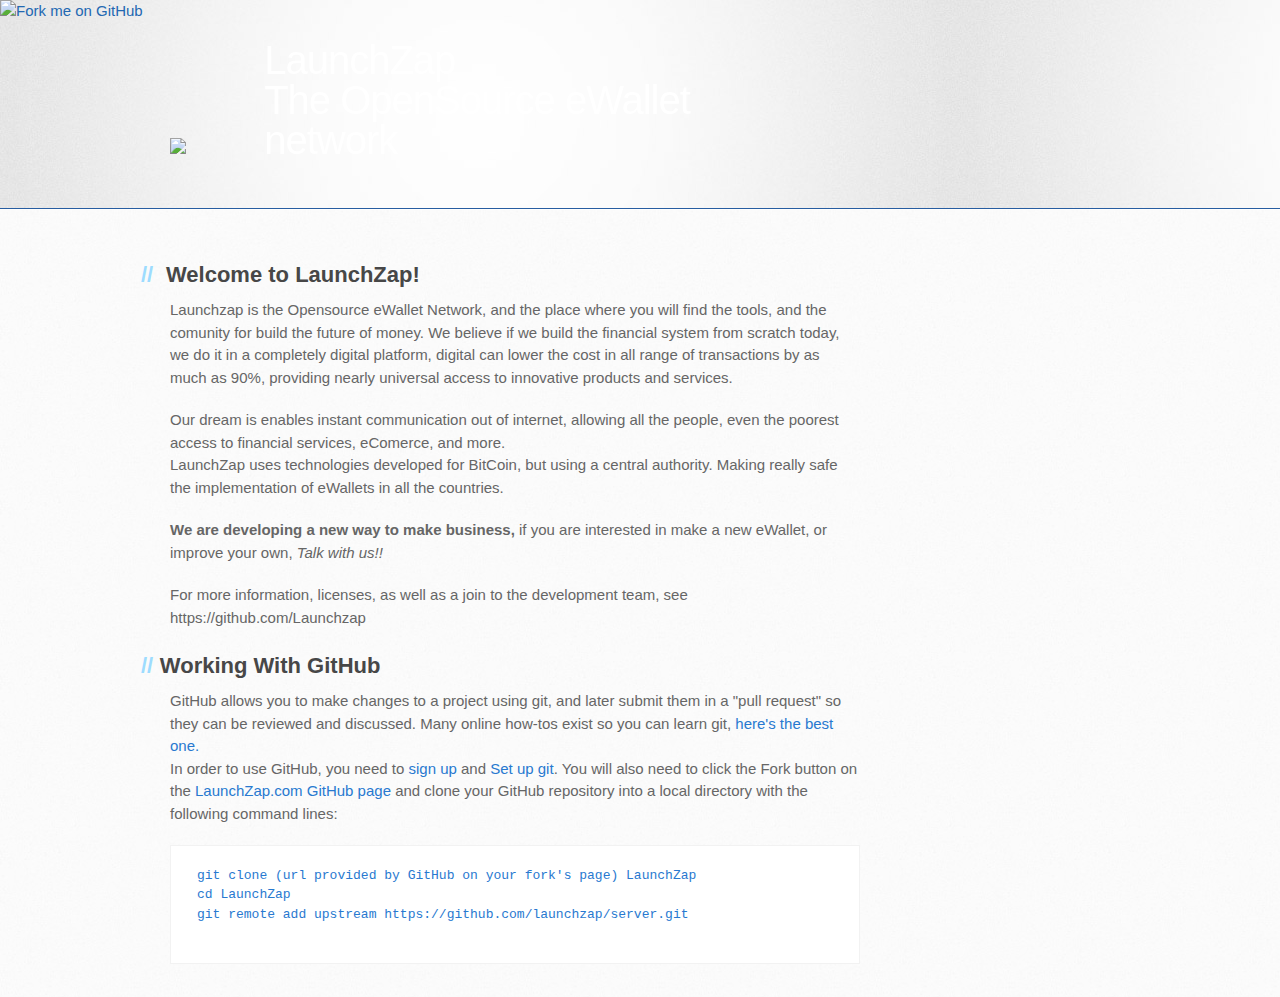
==== commit 6c95bead: "code modified" ====
--- a/index.html
+++ b/index.html
@@ -53,10 +53,8 @@
 git clone (url provided by GitHub on your fork's page) LaunchZap
 cd LaunchZap
 git remote add upstream https://github.com/launchzap/server.git
-
 					</code>
 				</pre>
-
 
 </body>
 	<script type="text/javascript">
--- a/stylesheets/stylesheet.css
+++ b/stylesheets/stylesheet.css
@@ -450,20 +450,33 @@
 header {
   padding-top: 40px;
   padding-bottom: 40px;
-  font-family: 'Architects Daughter', 'Helvetica Neue', Helvetica, Arial, serif;
-  background: #2e7bcf url(../images/header-bg.jpg) 0 0 repeat-x;
+  font-family: 'brandon_grotesquelight', 'Helvetica Neue', Helvetica, Arial, serif;
+  background: #2e7bcf url(../images/highlight-bg.jpg) 0 0 repeat-x;
   border-bottom: solid 1px #275da1;
+}
+
+header img {
+  display: inline-block;
+  width: 75px;
+  margin-right: 15px;
+  border-right-style: solid;
+  border-color: #000; 
 }
 
 header h1 {
   width: 540px;
   margin-top: 0;
   margin-bottom: 0.2em;
-  font-size: 72px;
+  font-size: 40px;
   font-weight: normal;
   line-height: 1;
-  color: #fff;
+  background: #ffffff url(../images/text-texture-1.jpg);
   letter-spacing: -1px;
+  -webkit-text-fill-color: transparent;
+  -webkit-background-clip: text;
+   text-fill-color: transparent;
+   background-clip: text;
+   display: inline-block;
 }
 
 header h2 {
@@ -473,8 +486,9 @@
   font-size: 26px;
   font-weight: normal;
   line-height: 1.3;
-  color: #9ddcff;
+  color: #111;
   letter-spacing: 0;
+  text-align: left;
 }
 
 .inner {
@@ -546,20 +560,21 @@
 }
 
 code, pre {
-  margin-bottom: 30px;
+  margin-bottom: 10px;
   font-family: Monaco, "Bitstream Vera Sans Mono", "Lucida Console", Terminal, monospace;
   font-size: 13px;
   color: #222;
 }
 
 code {
-  padding: 0 3px;
+  padding: 0, 15px;
   background-color: #f2f8fc;
   border: solid 1px #dbe7f3;
 }
 
 pre {
-  padding: 20px;
+  padding-top:  0;
+  padding-left: 2em;
   overflow: auto;
   text-shadow: none;
   background: #fff;
@@ -614,7 +629,7 @@
 #main-content h1 {
   margin-top: 0;
   margin-bottom: 0;
-  font-family: 'Architects Daughter', 'Helvetica Neue', Helvetica, Arial, serif;
+  font-family:'brandon_grotesquelight', 'Helvetica Neue', Helvetica, Arial, serif;
   font-size: 2.8em;
   font-weight: normal;
   color: #474747;
@@ -631,7 +646,7 @@
 
 #main-content h2 {
   margin-bottom: 8px;
-  font-family: 'Architects Daughter', 'Helvetica Neue', Helvetica, Arial, serif;
+  font-family: 'brandon_grotesquelight', 'Helvetica Neue', Helvetica, Arial, serif;
   font-size: 22px;
   font-weight: bold;
   color: #474747;
@@ -647,7 +662,7 @@
 #main-content h3 {
   margin-top: 24px;
   margin-bottom: 8px;
-  font-family: 'Architects Daughter', 'Helvetica Neue', Helvetica, Arial, serif;
+  font-family: 'brandon_grotesquelight', 'Helvetica Neue', Helvetica, Arial, serif;
   font-size: 18px;
   font-weight: bold;
   color: #474747;
@@ -663,7 +678,7 @@
 
 #main-content h4 {
   margin-bottom: 8px;
-  font-family: 'Architects Daughter', 'Helvetica Neue', Helvetica, Arial, serif;
+  font-family: 'brandon_grotesquelight', 'Helvetica Neue', Helvetica, Arial, serif;
   font-size: 15px;
   font-weight: bold;
   color: #474747;
@@ -679,7 +694,7 @@
 
 #main-content h5 {
   margin-bottom: 8px;
-  font-family: 'Architects Daughter', 'Helvetica Neue', Helvetica, Arial, serif;
+  font-family: 'brandon_grotesquelight', 'Helvetica Neue', Helvetica, Arial, serif;
   font-size: 14px;
   color: #474747;
   text-indent: 3px;
@@ -693,7 +708,7 @@
 
 #main-content h6 {
   margin-bottom: 8px;
-  font-family: 'Architects Daughter', 'Helvetica Neue', Helvetica, Arial, serif;
+  font-family: 'brandon_grotesquelight', 'Helvetica Neue', Helvetica, Arial, serif;
   font-size: .8em;
   color: #474747;
   text-indent: 3px;
@@ -785,7 +800,7 @@
     width: 340px;
   }
   header h1 {
-    font-size: 60px;
+    font-size: 30px;
   }
   header h2 {
     font-size: 30px;
@@ -874,8 +889,15 @@
 }
 
 /* Mobile Landscape Size to Tablet Portrait (devices and browsers) */
-@media only screen and (min-width: 480px) and (max-width: 767px) { }
+@media only screen and (min-width: 450px) and (max-width: 851px) {
+  #ribbon {
+  visibility: hidden;
+}
+}
 
 /* Mobile Portrait Size to Mobile Landscape Size (devices and browsers) */
-@media only screen and (max-width: 479px) { }
-
+@media only screen and (max-width: 450px) { 
+#ribbon {
+  visibility: hidden;
+}}
+
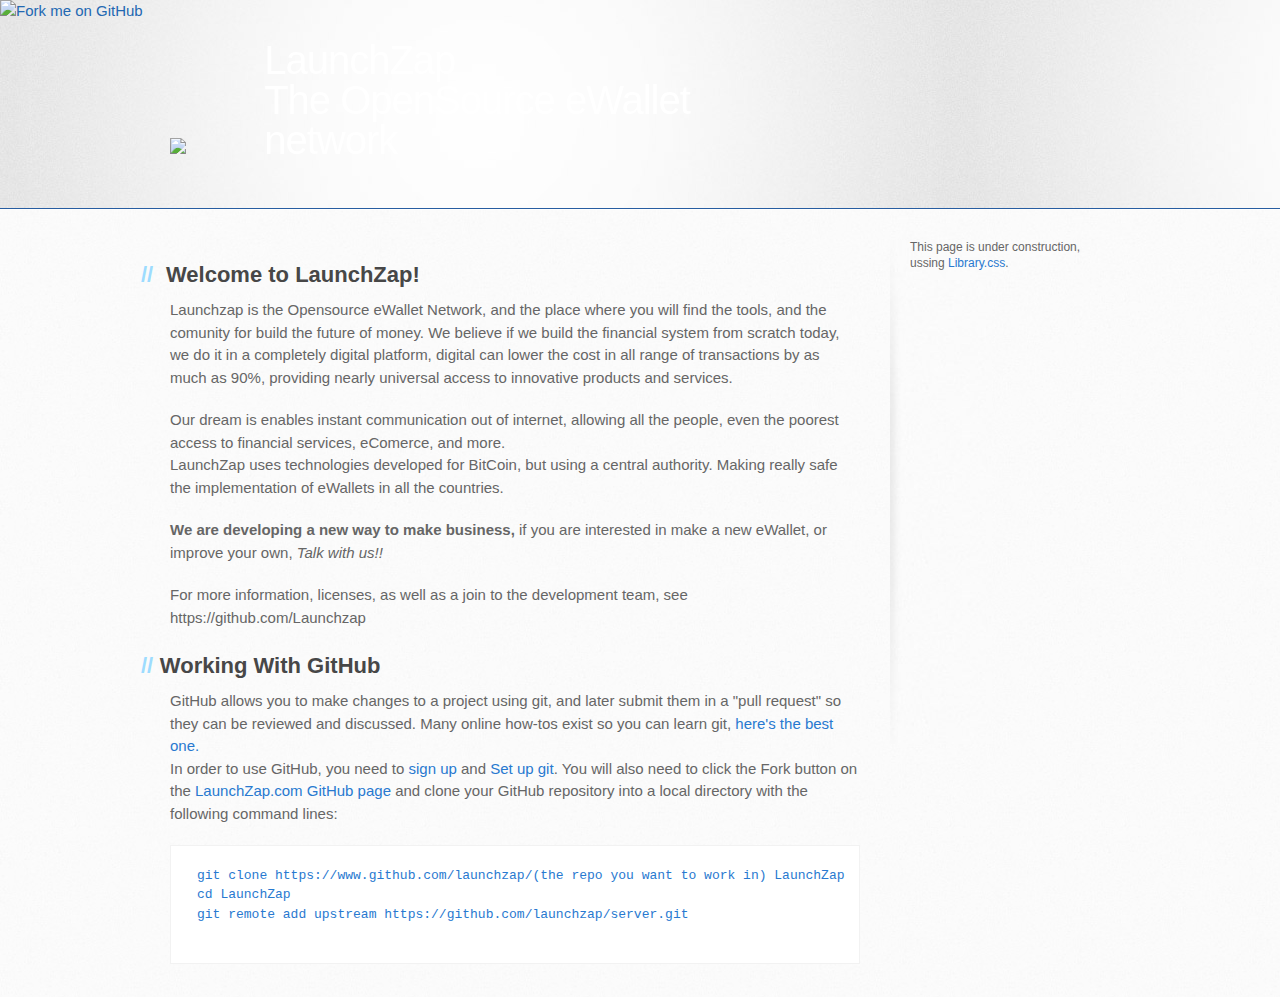
==== commit 3c5b0f5c: "changues in the content" ====
--- a/index.html
+++ b/index.html
@@ -38,24 +38,29 @@
 						<span class="octicon octicon-link"></span>
 					</a>
 					Welcome to LaunchZap!
-				</h2>
-				<p>Launchzap is the Opensource eWallet Network, and the place where you will find the tools, and the comunity for build the future of money. We believe if we build the financial system from scratch today, we do it in a completely digital platform, digital can lower the cost in all range of transactions by as much as 90%, providing nearly universal access to innovative products and services.</p>
-				<p>Our dream is enables instant communication out of internet, allowing all the people, even the poorest access to financial services, eComerce, and more.<br/>
-				LaunchZap uses technologies developed for BitCoin, but using a central authority. Making really safe the implementation of eWallets in all the countries.</p>
-				<p><strong>We are developing a new way to make business,</strong> if you are interested in make a new eWallet, or improve your own, <em>Talk with us!!</em></p>
-				<p>For more information, licenses, as well as a join to the development team, see https://github.com/Launchzap</p>
+					</h2>
+					<p>Launchzap is the Opensource eWallet Network, and the place where you will find the tools, and the comunity for build the future of money. We believe if we build the financial system from scratch today, we do it in a completely digital platform, digital can lower the cost in all range of transactions by as much as 90%, providing nearly universal access to innovative products and services.</p>
+					<p>Our dream is enables instant communication out of internet, allowing all the people, even the poorest access to financial services, eComerce, and more.<br/>
+					LaunchZap uses technologies developed for BitCoin, but using a central authority. Making really safe the implementation of eWallets in all the countries.</p>
+					<p><strong>We are developing a new way to make business,</strong> if you are interested in make a new eWallet, or improve your own, <em>Talk with us!!</em></p>
+					<p>For more information, licenses, as well as a join to the development team, see https://github.com/Launchzap</p>
 
-				<h2>Working With GitHub</h2>
-				<p>GitHub allows you to make changes to a project using git, and later submit them in a "pull request" so they can be reviewed and discussed. Many online how-tos exist so you can learn git, <a href="https://guides.github.com/">here's the best one.</a>
-				<br>In order to use GitHub, you need to <a href="http://github.com/signup">sign up</a> and <a href="https://help.github.com/articles/set-up-git">Set up git</a>. You will also need to click the Fork button on the <a href="https://www.github.com/launchzap">LaunchZap.com GitHub page</a> and clone your GitHub repository into a local directory with the following command lines:</p>
-				<pre>
-					<code>
-git clone (url provided by GitHub on your fork's page) LaunchZap
+					<h2>Working With GitHub</h2>
+					<p>GitHub allows you to make changes to a project using git, and later submit them in a "pull request" so they can be reviewed and discussed. Many online how-tos exist so you can learn git, <a href="https://guides.github.com/">here's the best one.</a>
+					<br>In order to use GitHub, you need to <a href="http://github.com/signup">sign up</a> and <a href="https://help.github.com/articles/set-up-git">Set up git</a>. You will also need to click the Fork button on the <a href="https://www.github.com/launchzap">LaunchZap.com GitHub page</a> and clone your GitHub repository into a local directory with the following command lines:</p>
+					<pre>
+						<code>
+git clone https://www.github.com/launchzap/(the repo you want to work in) LaunchZap
 cd LaunchZap
 git remote add upstream https://github.com/launchzap/server.git
-					</code>
-				</pre>
-
+						</code>
+					</pre>
+		</section>
+		<aside id="sidebar">
+    	<p>This page is under construction, ussing <a href="https://github.com/launchzap/library">Library.css</a>.</p>
+    </aside>
+		</div>
+	</div>
 </body>
 	<script type="text/javascript">
 	//Tené cuidado con paréntesis y llaves innecesarias // Att: S
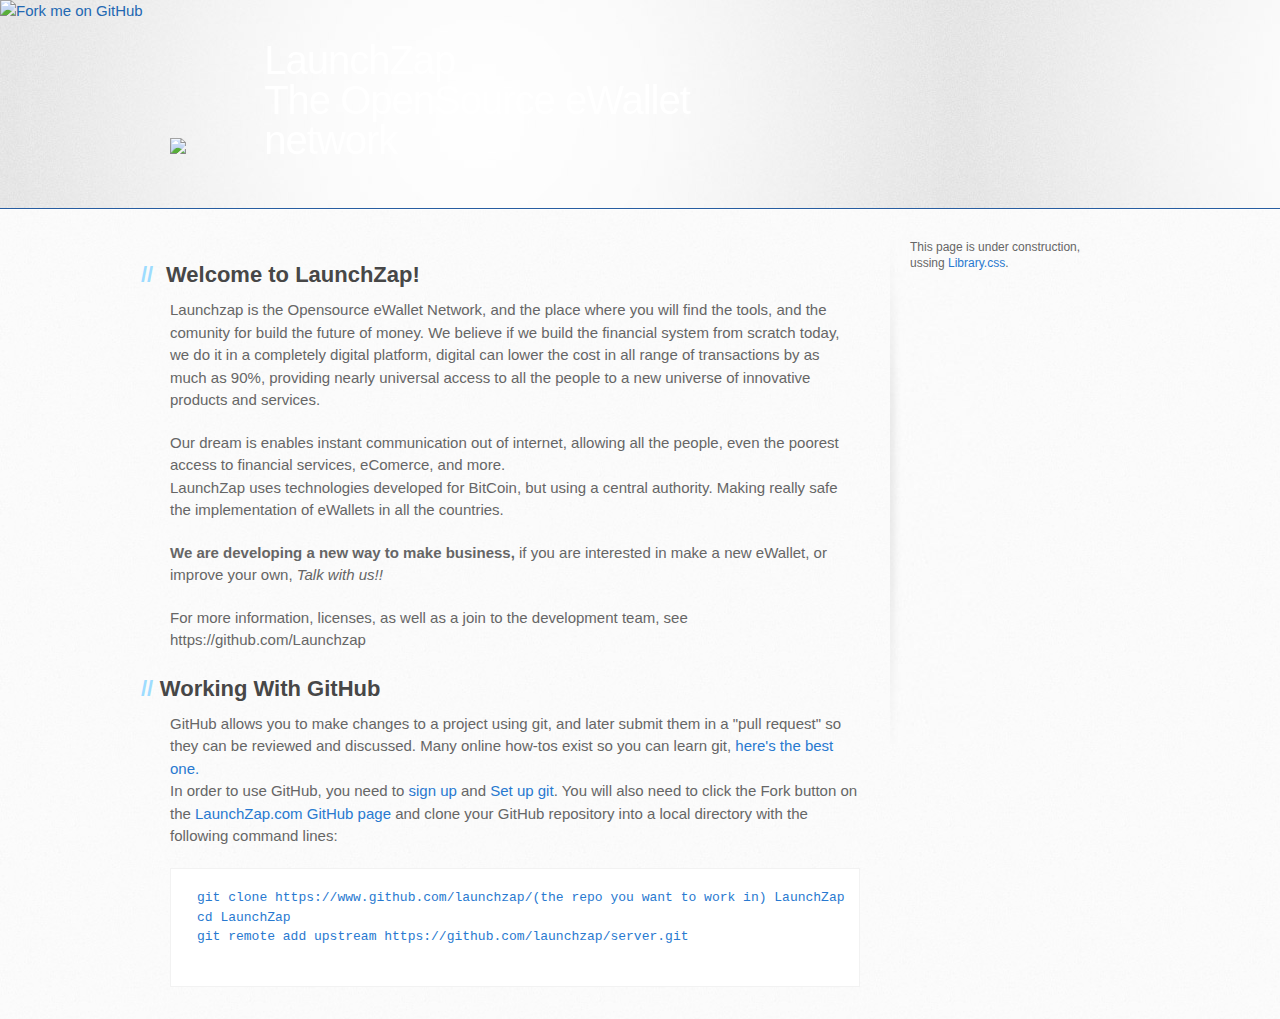
==== commit ca262aa6: "changues in content" ====
--- a/index.html
+++ b/index.html
@@ -39,7 +39,7 @@
 					</a>
 					Welcome to LaunchZap!
 					</h2>
-					<p>Launchzap is the Opensource eWallet Network, and the place where you will find the tools, and the comunity for build the future of money. We believe if we build the financial system from scratch today, we do it in a completely digital platform, digital can lower the cost in all range of transactions by as much as 90%, providing nearly universal access to innovative products and services.</p>
+					<p>Launchzap is the Opensource eWallet Network, and the place where you will find the tools, and the comunity for build the future of money. We believe if we build the financial system from scratch today, we do it in a completely digital platform, digital can lower the cost in all range of transactions by as much as 90%, providing nearly universal access to all the people to a new universe of innovative products and services.</p>
 					<p>Our dream is enables instant communication out of internet, allowing all the people, even the poorest access to financial services, eComerce, and more.<br/>
 					LaunchZap uses technologies developed for BitCoin, but using a central authority. Making really safe the implementation of eWallets in all the countries.</p>
 					<p><strong>We are developing a new way to make business,</strong> if you are interested in make a new eWallet, or improve your own, <em>Talk with us!!</em></p>
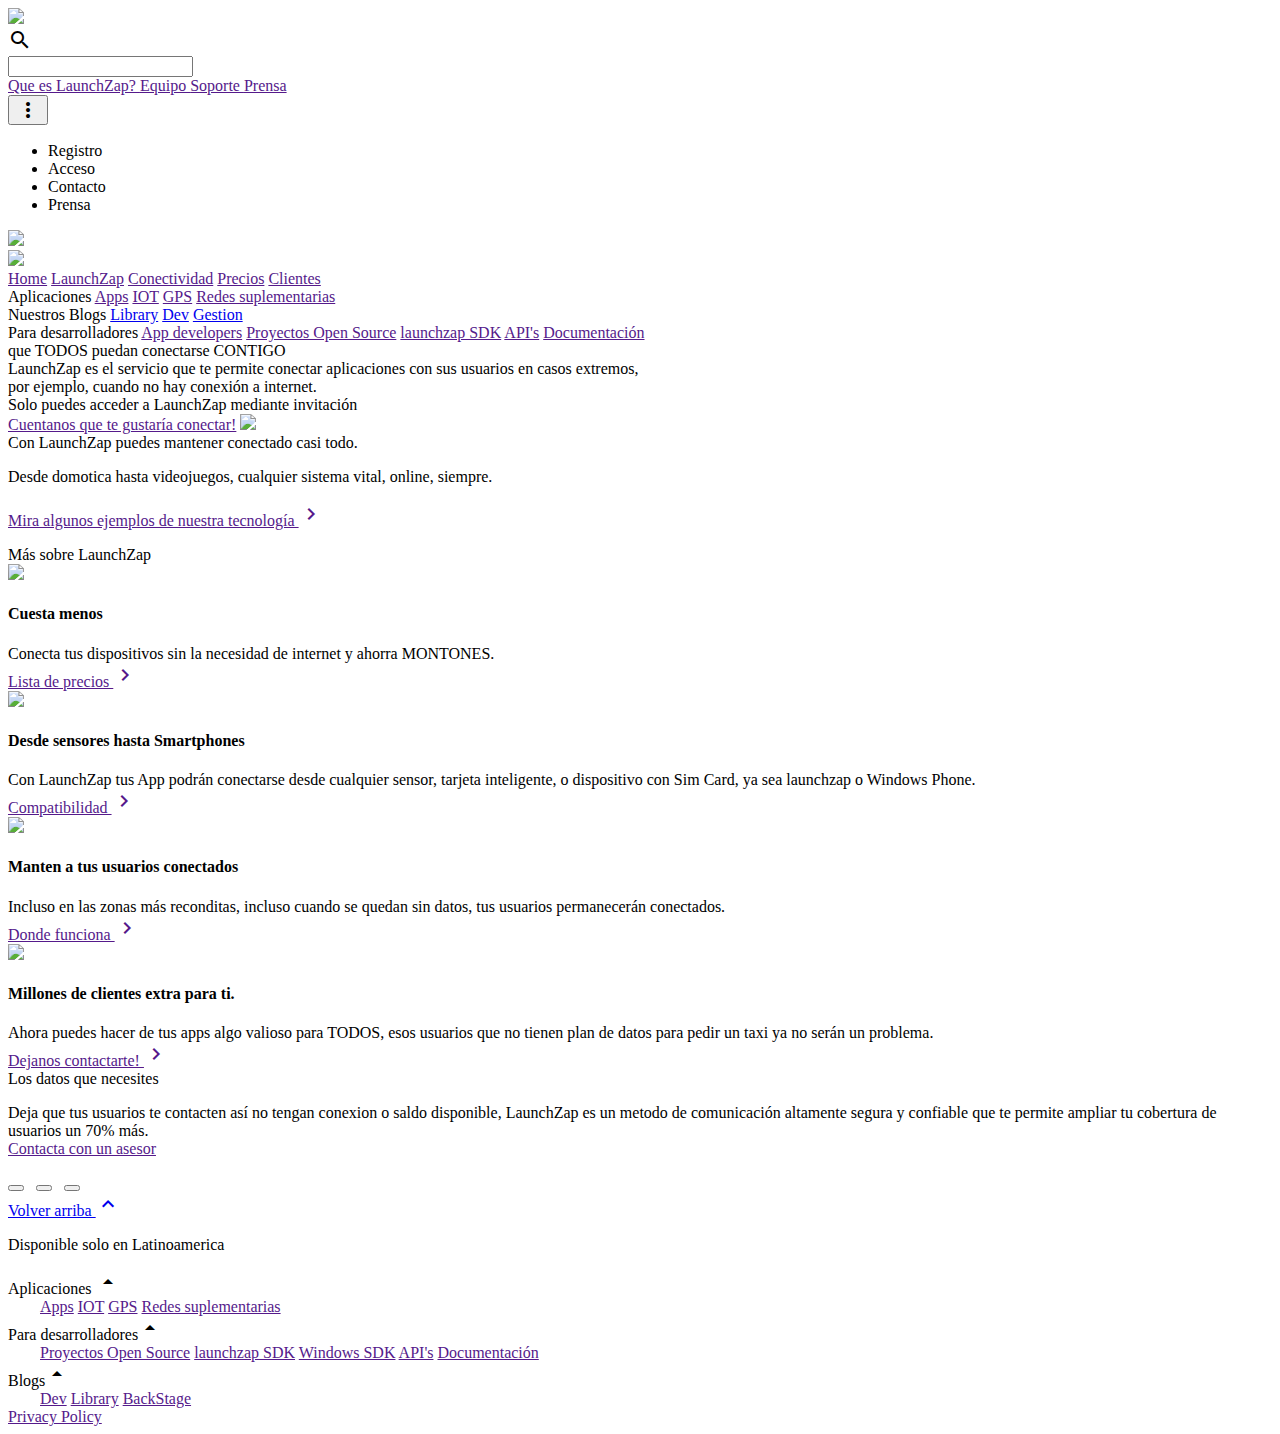
==== commit 48977ae0: "-Bugfix orthography error" ====
--- a/index.html
+++ b/index.html
@@ -1,76 +1,386 @@
+<!--
+     _                  ___
+ ___/__)            /) (,  )
+(, /   _        _ (/      / _    __
+  /   (_((_(/\|(__/ )_  _/_(_(_ /_)_
+ (_____ Handmade 2015 )   /  .-/
+        )            (__ /  (_/
+       (_
+
+
+  Made with Material Design Lite
+  Copyright 2015 LaunchZap Inc. All rights reserved.
+
+  The webpage, excepting the images and other licensed content is under the Apache License, Version 2.0 (the "License");
+  you may not use this file except in compliance with the License.
+  You may obtain a copy of the License at
+
+      https://www.apache.org/licenses/LICENSE-2.0
+-->
+
 <!DOCTYPE html>
-<html>
-  <head>
-    <meta charset='utf-8'>
-    <meta http-equiv="X-UA-Compatible" content="chrome=1">
-    <meta name="viewport" content="width=device-width, initial-scale=1, maximum-scale=1">
-    <link href='./fonts/stylesheet.css' rel='stylesheet' type='text/css'>
-    <link href='https://fonts.googleapis.com/css?family=Architects+Daughter' rel='stylesheet' type='text/css'>
-    <link rel="stylesheet" type="text/css" href="stylesheets/stylesheet.css" media="screen">
-    <link rel="stylesheet" type="text/css" href="stylesheets/pygment_trac.css" media="screen">
-    <link rel="stylesheet" type="text/css" href="stylesheets/print.css" media="print">
-	<script type="text/javascript" href="./javascripts/jquery-1.11.2.min.js"></script>
-    <!--[if lt IE 9]>
-    <script src="//html5shiv.googlecode.com/svn/trunk/html5.js"></script>
-    <![endif]-->
-
-
-    <title>LaunchZap | the Opensource Electronic Wallet</title>
-</head>
-
-<body>
-  	<a href="https://github.com/launchzap"><img style="position: absolute; top: 0; left: 0; border: 0;" src="https://camo.githubusercontent.com/567c3a48d796e2fc06ea80409cc9dd82bf714434/68747470733a2f2f73332e616d617a6f6e6177732e636f6d2f6769746875622f726962626f6e732f666f726b6d655f6c6566745f6461726b626c75655f3132313632312e706e67" alt="Fork me on GitHub" data-canonical-src="https://s3.amazonaws.com/github/ribbons/forkme_left_darkblue_121621.png" id="ribbon"></a>
-  	<header>
-      <div class="inner">
-		<img src="images/logo_lz.png">
-		<h1>LaunchZap<br>The OpenSource eWallet network</h1>
-        		
-    </header>
-		<lzgraphics>	
-			<LZGraph class="right" data-src="/images/Interactive_Background/right-1.json"></LZGraph>
-			<LZGraph class="top" data-src="/images/Interactive_Background/top-1.json"></LZGraph>
-		</lzgraphics>
-	<div id="content-wrapper">
-      	<div class="inner clearfix">
-       		<section id="main-content">
-          		<h2>
-					<a id="welcome-launchzap" class="anchor" href="#welcome-launchzap" aria-hidden="true">
-						<span class="octicon octicon-link"></span>
-					</a>
-					Welcome to LaunchZap!
-					</h2>
-					<p>Launchzap is the Opensource eWallet Network, and the place where you will find the tools, and the comunity for build the future of money. We believe if we build the financial system from scratch today, we do it in a completely digital platform, digital can lower the cost in all range of transactions by as much as 90%, providing nearly universal access to all the people to a new universe of innovative products and services.</p>
-					<p>Our dream is enables instant communication out of internet, allowing all the people, even the poorest access to financial services, eComerce, and more.<br/>
-					LaunchZap uses technologies developed for BitCoin, but using a central authority. Making really safe the implementation of eWallets in all the countries.</p>
-					<p><strong>We are developing a new way to make business,</strong> if you are interested in make a new eWallet, or improve your own, <em>Talk with us!!</em></p>
-					<p>For more information, licenses, as well as a join to the development team, see https://github.com/Launchzap</p>
-
-					<h2>Working With GitHub</h2>
-					<p>GitHub allows you to make changes to a project using git, and later submit them in a "pull request" so they can be reviewed and discussed. Many online how-tos exist so you can learn git, <a href="https://guides.github.com/">here's the best one.</a>
-					<br>In order to use GitHub, you need to <a href="http://github.com/signup">sign up</a> and <a href="https://help.github.com/articles/set-up-git">Set up git</a>. You will also need to click the Fork button on the <a href="https://www.github.com/launchzap">LaunchZap.com GitHub page</a> and clone your GitHub repository into a local directory with the following command lines:</p>
-					<pre>
-						<code>
-git clone https://www.github.com/launchzap/(the repo you want to work in) LaunchZap
-cd LaunchZap
-git remote add upstream https://github.com/launchzap/server.git
-						</code>
-					</pre>
-		</section>
-		<aside id="sidebar">
-    	<p>This page is under construction, ussing <a href="https://github.com/launchzap/library">Library.css</a>.</p>
-    </aside>
-		</div>
-	</div>
-</body>
-	<script type="text/javascript">
-	//Tené cuidado con paréntesis y llaves innecesarias // Att: S
-	(function() {
-	    var lzp = document.createElement('script');
-	    lzp.type = 'text/javascript';
-	    lzp.async = true;
-	    lzp.src = 'javascripts/scripts-graph.php';
-	    var s = document.getElementsByTagName('script')[0];
-	    s.parentNode.insertBefore(lzp, s);
-	})();
-	</script>
+<html lang="es">
+    <head>
+        <meta charset="utf-8">
+        <meta content="IE=edge" http-equiv="X-UA-Compatible">
+        <meta content="Introducing Lollipop, a sweet new take on launchzap."
+        name="description">
+        <meta content="width=device-width, initial-scale=1" name="viewport">
+        <title>
+            LaunchZap
+        </title>
+        <link href=
+        "https://fonts.googleapis.com/css?family=Roboto:regular,bold,italic,thin,light,bolditalic,black,medium&amp;lang=en"
+        rel="stylesheet">
+        <link href="https://fonts.googleapis.com/icon?family=Material+Icons"
+        rel="stylesheet">
+        <link href="css/material.min.css" rel="stylesheet">
+        <link href="css/styles.css" rel="stylesheet">
+        <link href="lib/mdi/css/materialdesignicons.min.css" rel="stylesheet">
+        <style>
+#view-source{position: fixed; display: block; right: 0; bottom: 0; margin-right: 40px; margin-bottom: 40px; z-index: 900;}
+        </style>
+    </head>
+    <body>
+        <div class="mdl-layout mdl-js-layout mdl-layout--fixed-header">
+            <div class= "launchzap-header mdl-layout__header mdl-layout__header--waterfall">
+                <div class="mdl-layout__header-row">
+                    <span class="launchzap-title mdl-layout-title"><img class=
+                    "launchzap-logo-image" src=
+                    "images/launchzap-logo.png"></span>
+                    <div class="launchzap-header-spacer mdl-layout-spacer"></div>
+                    <div class="launchzap-search-box mdl-textfield mdl-js-textfield mdl-textfield--expandable mdl-textfield--floating-label mdl-textfield--align-right mdl-textfield--full-width">
+                        <label class="mdl-button mdl-js-button mdl-button--icon material-icons" for="search-field" style="font-style: italic">
+                            <i class="material-icons">search</i>
+                        </label>
+                        <div class="mdl-textfield__expandable-holder">
+                            <input class="mdl-textfield__input" id="search-field" type="text">
+                        </div>
+                    </div>
+
+                    <div class="launchzap-navigation-container">
+                        <nav class="launchzap-navigation mdl-navigation">
+                            <a class="mdl-navigation__link mdl-typography--text-uppercase" href="">
+                                Que es LaunchZap?
+                            </a>
+                            <a class="mdl-navigation__link mdl-typography--text-uppercase" href="">
+                                Equipo
+                            </a>
+                            <a class="mdl-navigation__link mdl-typography--text-uppercase" href="">
+                                Soporte
+                            </a>
+                            <a class="mdl-navigation__link mdl-typography--text-uppercase" href="">
+                                Prensa
+                            </a>
+                                                    </nav>
+                    </div>
+                    <button class=
+                    "launchzap-more-button mdl-button mdl-js-button mdl-button--icon mdl-js-ripple-effect material-icons"
+                    id="more-button" style=
+                    "font-style: italic">
+                        <i class="material-icons">more_vert</i>
+                    </button>
+                    <ul class=
+                    "mdl-menu mdl-js-menu mdl-menu--bottom-right mdl-js-ripple-effect">
+                    <li class="mdl-menu__item">Registro
+                        </li>
+
+                        <li class="mdl-menu__item">Acceso
+                        </li>
+
+                        <li class="mdl-menu__item">Contacto
+                        </li>
+
+                        <li class="mdl-menu__item">Prensa
+                        </li>
+                    </ul>
+                    <span class="launchzap-mobile-title mdl-layout-title"><img class="launchzap-logo-image" src="images/logo_lz.png"></span>
+                </div>
+            </div>
+
+            <div class="launchzap-drawer mdl-layout__drawer">
+                <span class="mdl-layout-title"><img class="launchzap-logo-image"
+                src="images/LaunchZap-logo-white.png"></span>
+                <nav class="mdl-navigation">
+                    <a class="mdl-navigation__link" href="">Home</a>
+                    <a class="mdl-navigation__link" href="">LaunchZap</a>
+                    <a class="mdl-navigation__link" href="">Conectividad</a>
+                    <a class="mdl-navigation__link" href="">Precios</a>
+                    <a class="mdl-navigation__link" href="">Clientes</a>
+                    <div class="launchzap-drawer-separator">
+                    </div>
+                        <span class="mdl-navigation__link">Aplicaciones</span>
+                        <a class="mdl-navigation__link" href="">Apps</a> <a class=
+                        "mdl-navigation__link" href="">IOT</a> <a class=
+                        "mdl-navigation__link" href="">GPS</a> <a class=
+                        "mdl-navigation__link" href="">Redes suplementarias</a>
+                        <div class="launchzap-drawer-separator">
+                        </div>
+                        <span class="mdl-navigation__link">Nuestros Blogs</span>
+                        <a class="mdl-navigation__link" href="//www.launchzap.com/library">Library</a>
+                        <a class="mdl-navigation__link" href="//www.launchzap.com/dev">Dev</a>
+                        <a class="mdl-navigation__link" href="//www.launchzap.com/backstage">Gestion</a>
+                    <div class="launchzap-drawer-separator">
+                    </div>
+                    <span class="mdl-navigation__link">Para desarrolladores</span>
+                        <a class="mdl-navigation__link"href="">App developers</a>
+                        <a class="mdl-navigation__link"href="">Proyectos Open Source</a>
+                        <a class="mdl-navigation__link"href="">launchzap SDK</a>
+                        <a class="mdl-navigation__link"href="">API's</a>
+                        <a class="mdl-navigation__link"  href="">Documentación</a>
+                </nav>
+            </div>
+
+            <div class="launchzap-content mdl-layout__content">
+                <div class=
+                "launchzap-be-together-section mdl-typography--text-center">
+                    <div class="launchzap-font launchzap-slogan">
+                        que TODOS puedan conectarse CONTIGO
+                    </div>
+
+                    <div class="launchzap-font launchzap-sub-slogan">
+                        LaunchZap es el servicio que te permite conectar aplicaciones con sus usuarios en casos extremos, <br/ >por ejemplo, cuando no hay conexión a internet.
+                    </div>
+
+                    <div class="launchzap-font launchzap-create-character">
+                        Solo puedes acceder a LaunchZap mediante invitación
+                        <br />
+                        <a href="">Cuentanos que te gustaría conectar!</a>
+                        <img src="images/lz.png">
+                    </div>
+
+                    <div class="launchzap-wear-section">
+                        <div class="launchzap-wear-band">
+                            <div class="launchzap-wear-band-text">
+                                <div class=
+                                "mdl-typography--display-2 mdl-typography--font-thin">
+                                Con LaunchZap puedes mantener conectado casi
+                                todo.
+                                </div>
+
+                                <p class=
+                                "mdl-typography--headline mdl-typography--font-thin">
+                                Desde domotica hasta videojuegos, cualquier sistema vital, online, siempre.
+                                </p>
+
+                                <p>
+                                    <a class=
+                                    "mdl-typography--font-regular mdl-typography--text-uppercase launchzap-alt-link"
+                                    href="">Mira algunos ejemplos de nuestra
+                                    tecnología&nbsp;<i class=
+                                    "material-icons">chevron_right</i></a>
+                                </p>
+                            </div>
+                        </div>
+                    </div>
+
+                    <div class="launchzap-more-section">
+                        <div class=
+                        "launchzap-section-title mdl-typography--display-1-color-contrast">
+                        Más sobre LaunchZap
+                        </div>
+
+                        <div class="launchzap-card-container mdl-grid">
+                            <div class=
+                            "mdl-cell mdl-cell--3-col mdl-cell--4-col-tablet mdl-cell--4-col-phone mdl-card mdl-shadow--3dp">
+                            <div class="mdl-card__media">
+                                    <img src="images/more-from-1.png">
+                                </div>
+
+                                <div class="mdl-card__title">
+                                    <h4 class="mdl-card__title-text">
+                                        Cuesta menos
+                                    </h4>
+                                </div>
+
+                                <div class="mdl-card__supporting-text">
+                                    <span class=
+                                    "mdl-typography--font-light mdl-typography--subhead">
+                                    Conecta tus dispositivos sin la necesidad
+                                    de internet y ahorra MONTONES.</span>
+                                </div>
+
+                                <div class="mdl-card__actions">
+                                    <a class=
+                                    "launchzap-link mdl-button mdl-js-button mdl-typography--text-uppercase"
+                                    href="">Lista de precios <i class=
+                                    "material-icons">chevron_right</i></a>
+                                </div>
+                            </div>
+
+                            <div class=
+                            "mdl-cell mdl-cell--3-col mdl-cell--4-col-tablet mdl-cell--4-col-phone mdl-card mdl-shadow--3dp">
+                            <div class="mdl-card__media">
+                                    <img src="images/more-from-4.png">
+                                </div>
+
+                                <div class="mdl-card__title">
+                                    <h4 class="mdl-card__title-text">
+                                        Desde sensores hasta Smartphones
+                                    </h4>
+                                </div>
+
+                                <div class="mdl-card__supporting-text">
+                                    <span class=
+                                    "mdl-typography--font-light mdl-typography--subhead">
+                                    Con LaunchZap tus App podrán conectarse
+                                    desde cualquier sensor, tarjeta
+                                    inteligente, o dispositivo con Sim Card, ya
+                                    sea launchzap o Windows Phone.</span>
+                                </div>
+
+                                <div class="mdl-card__actions">
+                                    <a class=
+                                    "launchzap-link mdl-button mdl-js-button mdl-typography--text-uppercase"
+                                    href="">Compatibilidad <i class=
+                                    "material-icons">chevron_right</i></a>
+                                </div>
+                            </div>
+
+                            <div class=
+                            "mdl-cell mdl-cell--3-col mdl-cell--4-col-tablet mdl-cell--4-col-phone mdl-card mdl-shadow--3dp">
+                            <div class="mdl-card__media">
+                                    <img src="images/more-from-2.png">
+                                </div>
+
+                                <div class="mdl-card__title">
+                                    <h4 class="mdl-card__title-text">
+                                        Manten a tus usuarios conectados
+                                    </h4>
+                                </div>
+
+                                <div class="mdl-card__supporting-text">
+                                    <span class=
+                                    "mdl-typography--font-light mdl-typography--subhead">
+                                    Incluso en las zonas más reconditas,
+                                    incluso cuando se quedan sin datos, tus
+                                    usuarios permanecerán
+                                    conectados.</span>
+                                </div>
+
+                                <div class="mdl-card__actions">
+                                    <a class=
+                                    "launchzap-link mdl-button mdl-js-button mdl-typography--text-uppercase"
+                                    href="">Donde funciona <i class=
+                                    "material-icons">chevron_right</i></a>
+                                </div>
+                            </div>
+
+                            <div class=
+                            "mdl-cell mdl-cell--3-col mdl-cell--4-col-tablet mdl-cell--4-col-phone mdl-card mdl-shadow--3dp">
+                            <div class="mdl-card__media">
+                                    <img src="images/more-from-3.png">
+                                </div>
+
+                                <div class="mdl-card__title">
+                                    <h4 class="mdl-card__title-text">
+                                        Millones de clientes extra para ti.
+                                    </h4>
+                                </div>
+
+                                <div class="mdl-card__supporting-text">
+                                    <span class=
+                                    "mdl-typography--font-light mdl-typography--subhead">
+                                    Ahora puedes hacer de tus apps algo valioso
+                                    para TODOS, esos usuarios que no tienen
+                                    plan de datos para pedir un taxi ya no
+                                    serán un problema.</span>
+                                </div>
+
+                                <div class="mdl-card__actions">
+                                    <a class=
+                                    "launchzap-link mdl-button mdl-js-button mdl-typography--text-uppercase"
+                                    href="">Dejanos contactarte! <i class=
+                                    "material-icons">chevron_right</i></a>
+                                </div>
+                            </div>
+                        </div>
+                    </div>
+
+                    <div class="launchzap-customized-section">
+                        <div class="launchzap-customized-section-text">
+                            <div class=
+                            "mdl-typography--font-light mdl-typography--display-1-color-contrast">
+                            Los datos que necesites
+                            </div>
+
+                            <p class="mdl-typography--font-light">
+                                Deja que tus usuarios te contacten así no
+                                tengan conexion o saldo disponible, LaunchZap
+                                es un metodo de comunicación altamente segura y
+                                confiable que te permite ampliar tu cobertura
+                                de usuarios un 70% más.<br>
+                                <a class=
+                                "launchzap-link mdl-typography--font-light" href=
+                                "">Contacta con un asesor</a>
+                            </p>
+                        </div>
+
+                        <div class="launchzap-customized-section-image">
+                        </div>
+                    </div>
+
+                    <footer class="launchzap-footer mdl-mega-footer">
+                        <div class="mdl-mega-footer--top-section">
+                            <div class="mdl-mega-footer--left-section">
+                                <button class=
+                                "mdl-mega-footer--social-btn"></button> &nbsp;
+                                <button class=
+                                "mdl-mega-footer--social-btn"></button> &nbsp;
+                                <button class=
+                                "mdl-mega-footer--social-btn"></button>
+                            </div>
+
+                            <div class="mdl-mega-footer--right-section">
+                                <a class="mdl-typography--font-light" href=
+                                "#">Volver arriba <i class=
+                                "material-icons">expand_less</i></a>
+                            </div>
+                        </div>
+
+                        <div class="mdl-mega-footer--middle-section">
+                            <p class="mdl-typography--font-light">
+                                Disponible solo en Latinoamerica
+                            </p>
+                        </div>
+
+                        <div class="mdl-mega-footer--bottom-section">
+                            <a class=
+                            "launchzap-link launchzap-link-menu mdl-typography--font-light"
+                            id="version-dropdown">Aplicaciones <i class=
+                            "material-icons">arrow_drop_up</i></a>
+                            <div class=
+                            "mdl-menu mdl-js-menu mdl-menu--top-left mdl-js-ripple-effect"
+                            style="margin-left: 2em">
+                                <a class="mdl-menu__item" href="">Apps</a>
+                                <a class="mdl-menu__item" href="">IOT</a>
+                                <a class="mdl-menu__item" href="">GPS</a>
+                                <a class="mdl-menu__item" href="">Redes suplementarias</a>
+                            </div>
+                            <a class="launchzap-link launchzap-link-menu mdl-typography--font-light" id="developers-dropdown">Para desarrolladores<i class="material-icons">arrow_drop_up</i></a>
+                            <div class="mdl-menu mdl-js-menu mdl-menu--top-left mdl-js-ripple-effect" style="margin-left: 2em">
+                                <a class="mdl-menu__item" href="">Proyectos Open Source</a>
+                                <a class="mdl-menu__item" href="">launchzap SDK</a>
+                                <a class="mdl-menu__item" href="">Windows SDK</a>
+                                <a class="mdl-menu__item" href="">API's</a>
+                                <a class="mdl-menu__item" href="">Documentación</a>
+                            </div>
+
+                            <a class="launchzap-link launchzap-link-menu mdl-typography--font-light" id="blog">Blogs<i class="material-icons">arrow_drop_up</i></a>
+                            <div class="mdl-menu mdl-js-menu mdl-menu--top-left mdl-js-ripple-effect" style="margin-left: 2em">
+                                <a class="mdl-menu__item" href="">Dev</a>
+                                <a class="mdl-menu__item" href="">Library</a>
+                                <a class="mdl-menu__item" href="">BackStage</a>
+                            </div>
+
+                            <a class="launchzap-link mdl-typography--font-light" href=
+                            "">Privacy Policy</a>
+                        </div>
+                    </footer>
+                </div>
+            </div>
+            <script src="js/material.min.js"></script>
+            <script type="text/javascript" src="//cdn.rawgit.com/icons8/bower-webicon/v0.10.7/jquery-webicon.min.js"></script>
+        </div>
+    </body>
 </html>
